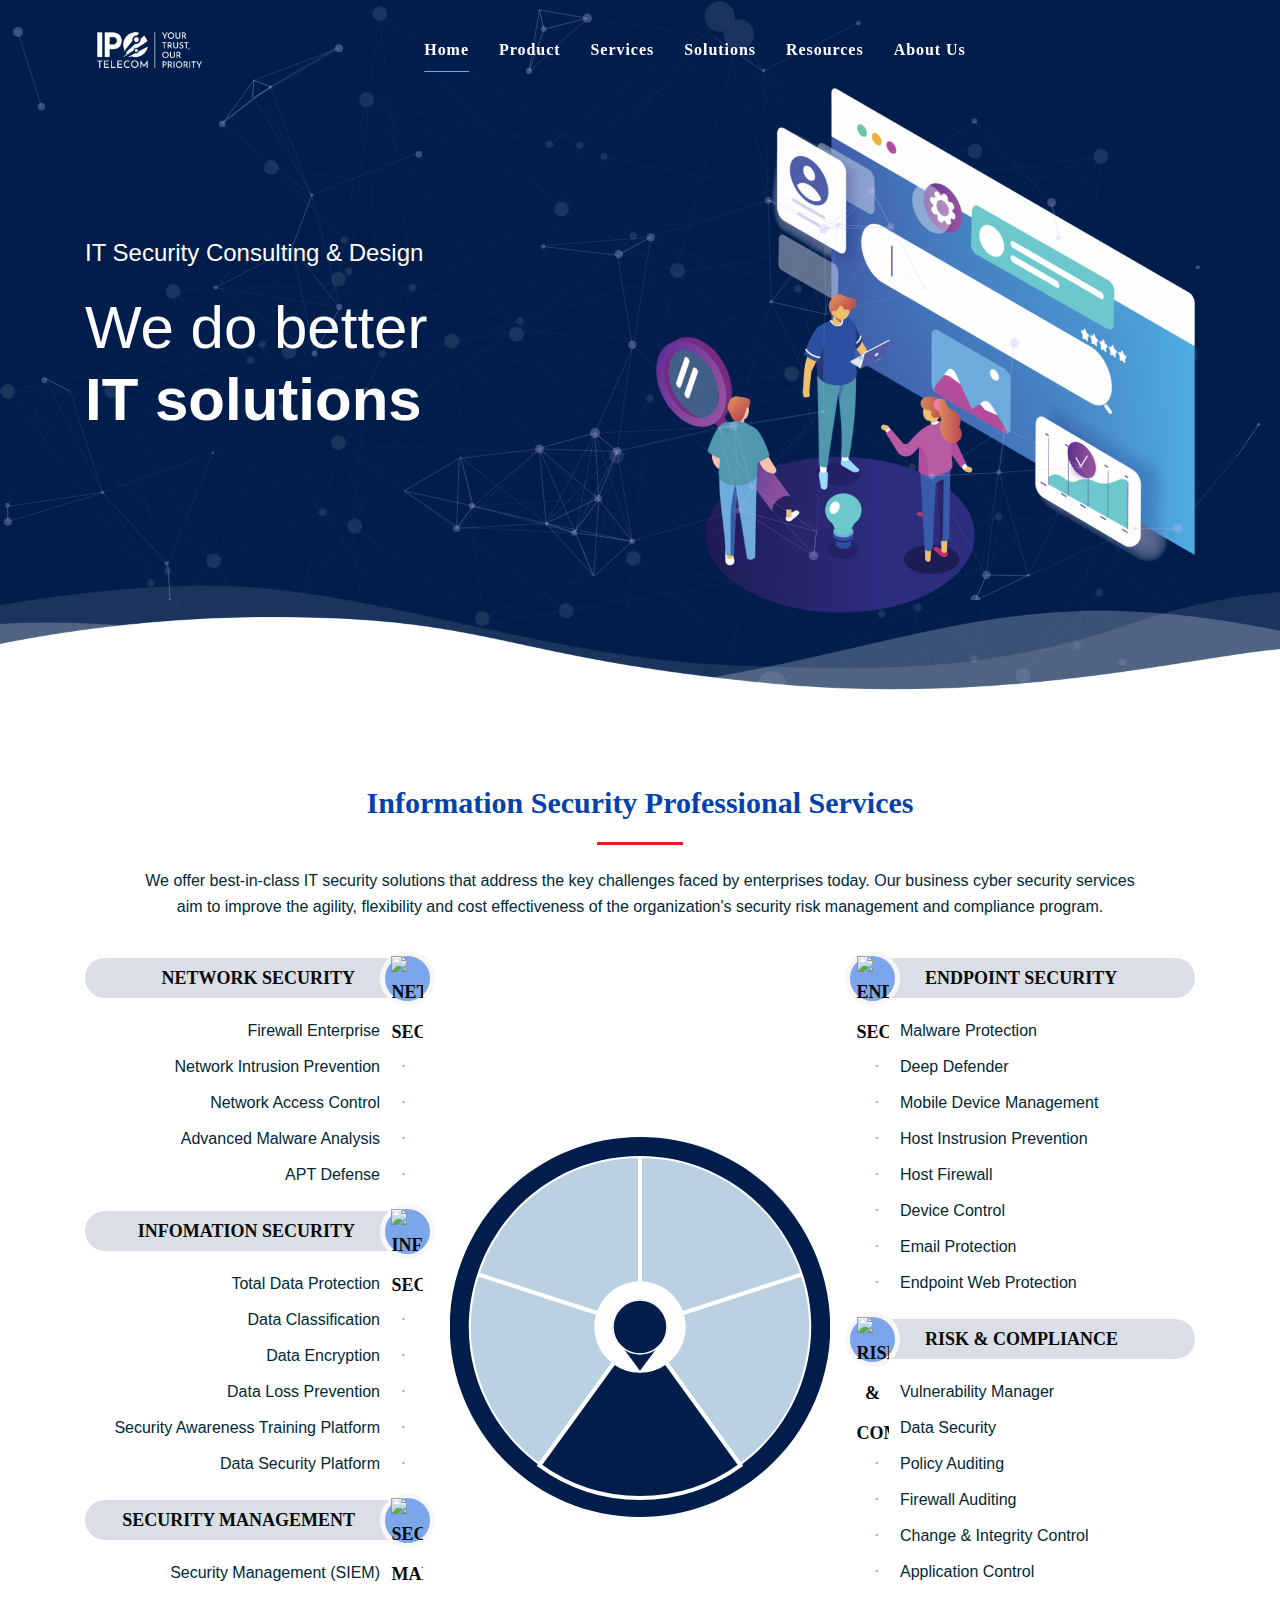
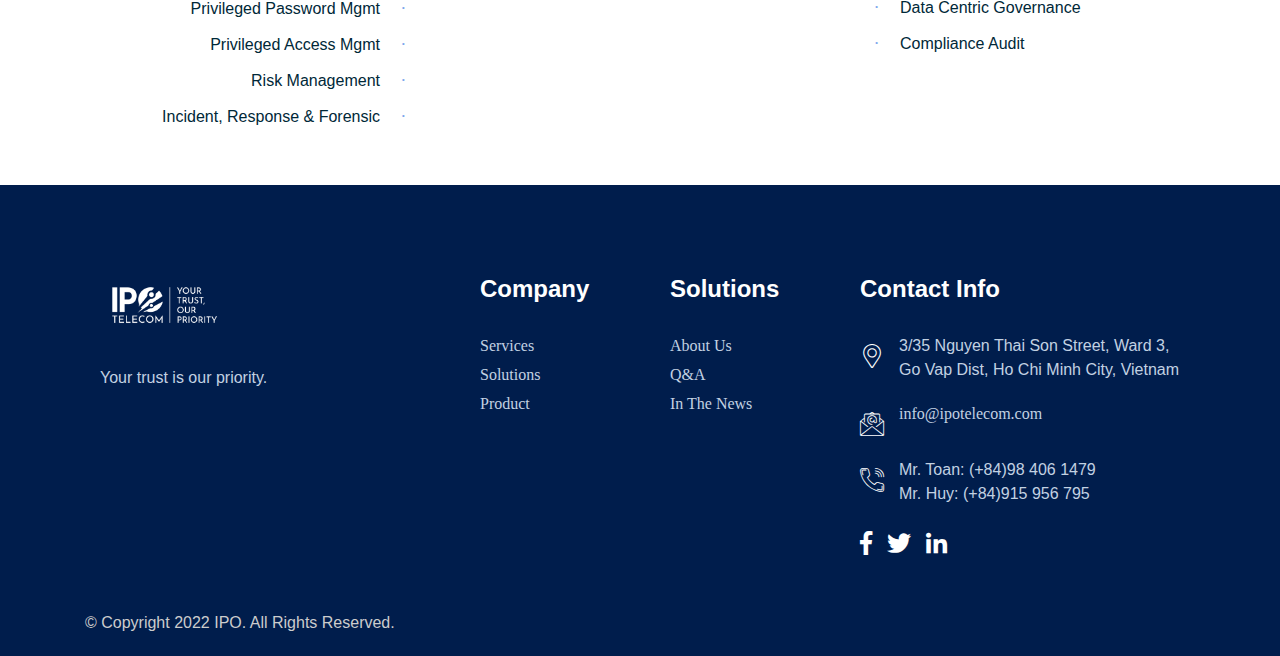
==== index.html @ f7f3c4a5 "Add files via upload" ====
<!DOCTYPE html>
<html lang="en-US" prefix="og: https://ogp.me/ns#" class=" js flexbox canvas canvastext webgl no-touch geolocation postmessage websqldatabase indexeddb hashchange history draganddrop websockets rgba hsla multiplebgs backgroundsize borderimage borderradius boxshadow textshadow opacity cssanimations csscolumns cssgradients cssreflections csstransforms csstransforms3d csstransitions fontface generatedcontent video audio localstorage sessionstorage webworkers no-applicationcache svg inlinesvg smil svgclippaths js_active  vc_desktop  vc_transform  vc_transform "><head><meta http-equiv="Content-Type" content="text/html; charset=UTF-8">
    <!-- ========== Meta Tags ========== -->
    
    <meta http-equiv="X-UA-Compatible" content="IE=edge">
    <meta name="viewport" content="width=device-width, initial-scale=1">

        <!-- ========== Favicon Icon ========== -->
    <link rel="shortcut icon" href="./src/img/IPO_logo_White.png" type="image/x-icon">
    
<title>Trang chủ - IPO</title>

		<!-- All in One SEO 4.1.4.3 -->
		<meta name="description" content="IT Software &amp; Design Creating a better IT solutions Analytic Solutions Risk Management IT Management Global analytic solution of fully-observed variational. Delightful unreserved impossible few estimating men favourable see entreaties. She propriety immediate was improving. He or entrance humoured likewise moderate. Much nor game son say feel. Fat make met can must form into gate. […]">
		<meta name="robots" content="noindex, nofollow, max-image-preview:large">
		<link rel="canonical" href="">
		<meta property="og:locale" content="en_US">
		<meta property="og:site_name" content="IPO - IT Solutions">
		<meta property="og:type" content="article">
		<meta property="og:title" content="Home - IPO">
		<meta property="og:description" content="IT Software &amp; Design Creating a better IT solutions Analytic Solutions Risk Management IT Management Global analytic solution of fully-observed variational. Delightful unreserved impossible few estimating men favourable see entreaties. She propriety immediate was improving. He or entrance humoured likewise moderate. Much nor game son say feel. Fat make met can must form into gate. […]">
		<meta property="og:url" content="">
		<meta property="article:published_time" content="2021-01-28T04:15:50+00:00">
		<meta property="article:modified_time" content="2021-09-22T06:37:34+00:00">
		<meta name="twitter:card" content="summary">
		<meta name="twitter:title" content="Home - IPO">
		<meta name="twitter:description" content="IT Software &amp; Design Creating a better IT solutions Analytic Solutions Risk Management IT Management Global analytic solution of fully-observed variational. Delightful unreserved impossible few estimating men favourable see entreaties. She propriety immediate was improving. He or entrance humoured likewise moderate. Much nor game son say feel. Fat make met can must form into gate. […]">
    <script src="https://cdn.jsdelivr.net/npm/wheelnav@1.7.1/js/dist/wheelnav.min.js"></script>
    <script src="https://cdn.jsdelivr.net/npm/wheelnav@1.7.1/js/dist/raphael.min.js"></script>
    <script src = "https://ajax.googleapis.com/ajax/libs/jquery/3.2.1/jquery.min.js"></script>
<link rel="dns-prefetch" href="http://fonts.googleapis.com/">
<link rel="dns-prefetch" href="http://s.w.org/">

<style>
img.wp-smiley,
img.emoji {
	display: inline !important;
	border: none !important;
	box-shadow: none !important;
	height: 1em !important;
	width: 1em !important;
	margin: 0 .07em !important;
	vertical-align: -0.1em !important;
	background: none !important;
	padding: 0 !important;
}
</style>
	<link rel="stylesheet" id="wp-block-library-css" href="./src/css/style.min.css" media="all">
<link rel="stylesheet" id="contact-form-7-css" href="./src/css/styles.css" media="all">
<link rel="stylesheet" id="bootstrap-css" href="./src/css/bootstrap.min.css" media="all">
<link rel="stylesheet" id="font-awesome-css" href="./src/css/font-awesome.min.css" media="all">
<link rel="stylesheet" id="tanda-icons-css" href="./src/css/themify-icons.css" media="all">
<link rel="stylesheet" id="tanda-flaticons-css" href="./src/css/flaticon-set.css" media="all">
<link rel="stylesheet" id="magnific-popup-css" href="./src/css/magnific-popup.css" media="all">
<link rel="stylesheet" id="owl-carousel-css" href="./src/css/owl.carousel.min.css" media="all">
<link rel="stylesheet" id="owl-carousal-default-css" href="./src/css/owl.theme.default.min.css" media="all">
<link rel="stylesheet" id="animate-css" href="./src/css/animate.css" media="all">
<link rel="stylesheet" id="bootsnav-css" href="./src/css/bootsnav.css" media="all">
<link rel="stylesheet" id="tanda-style-css" href="./src/css/style.css" media="all">
<link rel="stylesheet" id="tanda-responsive-css" href="./src/css/responsive.css" media="all">
<link rel="stylesheet" id="js_composer_front-css" href="./src/css/js_composer.min.css" media="all">
<script src="./src/js/jquery.min.js" id="jquery-core-js"></script>
<script src="./src/js/jquery-migrate.min.js" id="jquery-migrate-js"></script>
<meta name="framework" content="Redux 4.3.1">	<style>
		/* bootsnav.css */

nav.navbar.navbar-default.bootsnav.navbar-fixed-light a.navbar-brand::before,
nav.navbar.bootsnav.active-bg ul.nav > li > a.active {
    background: #001D4C !important;
  } 

nav.navbar.bootsnav ul.nav > li > a.active,
.navbar.bootsnav.bg-theme .attr-nav li.quote-btn a,
nav.navbar.bootsnav ul.nav > li.active > a,
nav.navbar.bootsnav ul.nav > li > a:hover,
nav.navbar.bootsnav ul.navbar-right li.dropdown ul.dropdown-menu li a:hover,
nav.navbar.bootsnav ul.navbar-left li.dropdown ul.dropdown-menu li a:hover,
nav.navbar.bootsnav ul.dropdown-menu.megamenu-content .content ul.menu-col li a:hover,
nav.bootsnav.navbar-sidebar ul.nav > li > a:hover,
nav.navbar.bootsnav ul.nav li.dropdown > ul.dropdown-menu li:hover > a,
.attr-nav > ul > li.contact i,
.attr-nav > ul.button > li > a,
.attr-nav > ul > li.button a,
.attr-nav.menu li:last-child a,
.attr-nav.button li a i,
.attr-nav > ul > li.button a {
    color: #67a9e6;
    text-decoration: underline #67a9e6;
    text-underline-offset: 1em;
  }

nav.navbar.bootsnav.active-full ul.nav > li > a.active,
nav.navbar.bootsnav.active-full ul.nav > li > a:hover {
  text-decoration: underline #67a9e6;
  text-underline-offset: 1em;
}

/* style.css */

.bg-theme {
  background-color: #001D4C;
}

.gradient-bg {
  background-color: #001D4C;
}

.shadow.theme::after {
  background: #001D4C none repeat scroll 0 0;
}

.shadow.theme-hard::after {
  background: #001D4C none repeat scroll 0 0;
}

.btn-gray.border {
  color: #001D4C;
}

.btn-gray.border:hover {
  background-color: #001D4C;
  border: 2px solid #001D4C !important;
}

.btn-standard {
  color: #001D4C;
}

.btn-standard::after {
  background: #001D4C;
}

.btn-standard i {
  color: #001D4C;
}

.bg-gradient {
  background: #001D4C;
}

.btn-theme {
  background-color: #001D4C;
  border: 2px solid #001D4C;
}

.btn-theme.border {
  border: 2px solid #001D4C !important;
}

.btn-theme.border:hover {
  background-color: #001D4C;
  border: 2px solid #001D4C;
}

.btn-theme.effect:hover, 
 .btn-theme.effect:focus {
  background: #001D4C none repeat scroll 0 0;
  border: 2px solid #001D4C;
}

.btn-gradient::after {
  box-shadow: 0 0 10px rgba(255, 136, 0, 0.5), inset 0 0 1px 1px #001D4C;
}

.attr-nav > a.btn-theme.effect:hover, 
.attr-nav > a.btn-theme.effect, 
.attr-nav > a.btn-theme.effect:focus {
  background: #001D4C none repeat scroll 0 0;
  border: 2px solid #001D4C;
}

.attr-nav.social li a {
  color: #001D4C;
}

.site-heading h4 {
  color: #001D4C;
}

.site-heading.clean h2 span {
  color: #001D4C;
}

.site-heading h2 span {
  color: #001D4C;
}

.site-heading h2::before {
  background: #001D4C none repeat scroll 0 0;
}

.site-heading h2::after {
  background: #001D4C none repeat scroll 0 0;
}

.site-heading h2 span {
  color: #001D4C;
}

.heading-left h5 {
  color: #001D4C;
}

.heading-left h5::after {
  background: #001D4C;
}

.top-bar-area .info li i {
  color: #001D4C;
}

.top-bar-area .info-colums ul li .icon i {
  color: #001D4C;
}

.banner-area .carousel-control {
  color: #001D4C;
}


.banner-area.text-color .content h2 strong {
  color: #001D4C;
}

.banner-area .appoinment-box button {
  background: #001D4C;
}

.banner-area .content .bottom .call-us h5 {
  color: #001D4C;
}

.banner-area .content .bottom .call-us i {
  background: #001D4C;
}

.banner-area .content .bottom .call-us i::after {
  background: #001D4C;
}

.video-play-button {
  color: #001D4C;
}

.video-play-button.theme:before,
.video-play-button.theme:after {
  background: #001D4C repeat scroll 0 0;
}

.video-play-button i {
  color: #001D4C;
}

.about-area .info > h5 {
  color: #001D4C;
}

.about-area .info > h5::after {
  background: #001D4C;
}

.about-area .info ul li i {
  color: #001D4C;
}

.about-area .info .progress-box .progress .progress-bar span {
  background: #001D4C;
}

.about-area .info .progress-box .progress .progress-bar span::after {
  border-top: 5px solid #001D4C;
}

.features-area .item > i {
  color: #001D4C;
}

.feature-area .features-box .item .overlay .info > a {
  color: #001D4C;
}

.top-features-area .item .icon i {
  color: #001D4C;;
}

.top-features-area .item .icon i::after {
  background: #001D4C;
}

.top-features-area .item .more a {
    color: #001D4C;
}

.feature-area .feature-box .content .content-box {
  border-left: 4px solid #001D4C;
}

.featured-services-area .item i {
  color: #001D4C;
}

.featured-services-area .item::after {
  background: #001D4C;
}

.choose-us-area .item .icon i {
  color: #001D4C;
}

.choose-us-area .item a {
  color: #001D4C;
}

.choose-us-area .item .call i {
  color: #001D4C;
}

.work-process-area .work-pro-items .item i {
  color: #001D4C;
}

.work-process-area .work-pro-items .item::before, 
.work-process-area .work-pro-items .item::after {
  background: #001D4C;
}

.work-process-area .work-pro-items .item .item-inner::before, 
.work-process-area .work-pro-items .item .item-inner::after {
  background: #001D4C;
}

.works-about-items .info > h5 {
  color: #001D4C;
}

.works-about-items .info > h5::after {
  background: #001D4C;
}

.works-about-items ul li::after {
  color: #001D4C;
}

.services-area .services-items .item:hover .info > a {
  background: #001D4C;
}

.services-area .services-items .item .icon > i {
    color: #001D4C;
}

.services-area .services-tabs ul li a.active {
  background: #001D4C;
}

.services-area .services-tabs ul li a.active::after {
  background: #001D4C;
}

.services-area .services-tabs .info .content a {
  color: #001D4C;
}

.services-area .services-tabs .info .content ul li::after {
  color: #001D4C;
}

.service-area .service-box .item i {
  color: #001D4C;
}

.service-area .service-box .item .icon::after {
  background: #001D4C;
}

.services-details-area .content ul li::after {
  color: #001D4C;
}

.services-details-area .sidebar-item .title h4::after {
  background: #001D4C;
}

.services-details-area .sidebar-item.banner .thumb .content h3 i {
  background: #001D4C;
}

.services-details-area .sidebar-item.banner .thumb .content h3 i::after {
  background: #001D4C;
}

.services-details-area .sidebar-item.brochure a i {
    color: #001D4C;
}

.case-studies-area .item .info .info-items .right-info a {
  background: #001D4C;
}

.case-studies-area .owl-nav .owl-prev, 
.case-studies-area .owl-nav .owl-next {
  color: #001D4C;
}

.team-area .team-items .info span {
  color: #001D4C;
}

.share-button {
  color: #001D4C;
}

.team-single-area .social ul li a:hover {
  background: #001D4C;
}

.team-single-area .content > span {
  color: #001D4C;
}

.testimonials-area .thumb i {
  background: #001D4C;
}

.testimonials-area .item::before {
  border: 15px solid #001D4C;
}

.faq-area .info > h5 {
  color: #001D4C;
}

.faq-area .info > h5::after {
  background: #001D4C;
}

.faq-area .faq-content .card .card-header h4 strong {
  background: #001D4C;
}

.faq-area .faq-content .card .card-header h4 strong::after {
  background: #001D4C;
}

.blog-area a.btn-simple:hover {
    color: #001D4C;
}

.blog-area .item .info .post-sticky span {
  background: #001D4C;
}

.blog-area .info .cats a:hover {
  color: #001D4C;
}

.blog-area .item .info ul li i {
  color: #001D4C;
}

.blog-area .item .info h4 a:hover {
  color: #001D4C;
}

.blog-area .info .meta a:hover {
    color: #001D4C;
}

.btn-more:hover::after {
  border-color: #001D4C;
}

a.btn-more:hover {
  color: #001D4C;
}

.blog-area .item .info a.read-more:hover {
  color: #001D4C;
}

.blog-area .thumb .cats a {
  background: #001D4C;
}

.blog-area .sidebar .sidebar-item li a:hover {
    color: #001D4C;
}

.blog-area .sidebar .title h4::after {
  border-left: 3px solid #001D4C;
}

.blog-area .sidebar button[type="submit"] {
  background: #001D4C;
}

.blog-area .sidebar input[type="submit"]:hover {
  background: #001D4C none repeat scroll 0 0;
}

.blog-area .sidebar .sidebar-item li a:hover {
  color: #001D4C;
}

.sidebar-item.recent-post .meta-title i {
  color: #001D4C;
}

.sidebar-item.recent-post li a:hover {
  color: #001D4C;
}

.sidebar-item.recent-post li span {
  color: #001D4C;
}

.sidebar-item.tags ul li a:hover {
  color: #001D4C;
}

.blog-area .sidebar .sidebar-item.add-banner .sidebar-info::after {
  background: #001D4C;
}

.blog-area.single .item .content-box span {
  background: #001D4C none repeat scroll 0 0;
}

.blog-area .item blockquote::before {
  background: #001D4C;
}

.blog-area .blog-content .share li a {
  color: #001D4C;
}

.blog-area.single .post-pagi-area a {
  color: #001D4C;
}

.blog-area.single .post-pagi-area a:hover {
  color: #001D4C;
}

.comments-list .commen-item .content .title span {
  color: #001D4C;
}

.comments-info a:hover {
    background: #001D4C;
}

.comments-form button {
  background: #001D4C;
}

.comments-form button:hover {
  background-color: #001D4C;
}

.pagination li a {
  color: #001D4C;
}

.pagination li.page-item.active a {
  background: #001D4C;
  border-color: #001D4C;
}

.contact-area form button {
  background: #001D4C;
}

.contact-area .contact-tabs > ul li a.active::after {
  background: #001D4C;
}

.contact-area .contact-tabs > ul li a.active {
  color: #001D4C;
}

.contact-tabs .tab-content ul li i {
  color: #001D4C;
}


.error-box .search form button {
  background: #001D4C;
}

footer form button {
  background: #001D4C;
}

footer .f-item.link li a:hover {
  color: #001D4C;
}

footer .f-item  a i {
  color: #001D4C;
}

.site-preloader .ring {
  border-top-color: #001D4C;
}

.page-numbers {
  color: #001D4C;
}

.blog-area .pagi-area .pagination li span {
  background: #001D4C;
  border-color: #001D4C;
}

#wp-calendar a, a:active, a:focus, a:hover {
  color: #001D4C;
}

.wp-calendar-nav-prev a,
.wp-calendar-nav-next a {
  color: #001D4C;
}

.tagcloud a:hover {
  color: #001D4C;
}

input[type="submit"],
.wp-block-search__button{
  background: #001D4C;
}

.button-fix {
    background: #001D4C;
}

.widget_calendar caption {
  color: #001D4C;
}

.widget_calendar a {
  color: #001D4C;
}

.color-customizer a.opener {
  background: #001D4C;
}

.color-customizer .text-theme {
  color: #001D4C;
}

.testimonials-area .testimonial-items .owl-carousel .owl-dots .owl-dot.active span::after,
.services-area .services-items.services-carousel.owl-carousel .owl-dot.active span::after {
  background: #001D4C;
}

nav.navbar.bootsnav.bg-theme {
  background: #001D4C;
}

.navbar .attr-nav form button {
  background: #001D4C;
}

.banner-area.text-light .content h2 strong {
  color: #fff;
}

/*Gradient*/

.features-area .item-grid:first-child .item:first-child,
.features-area .item-grid:last-child .item:last-child,
.features-area .item-grid .item:hover {
  background: linear-gradient(90deg, #001d4c 0%, #001d5c 100%);
}

/*.services-details-area .sidebar-item.link li a::before {
  background: linear-gradient(90deg, #001d4c 0%, #001d5c 100%);
}*/
.bg-gradient {
  background: linear-gradient(90deg, #001d4c 0%, #001d5c 100%);
}

.btn-gradient::after {
  background: linear-gradient(90deg, #001d4c 0%, #001d5c 100%);
}

/*
.btn-gradient::after {
  background: linear-gradient(90deg, rgba(9,70,139,1) 0%, rgba(30,132,246,1) 100%);
}
*/

.about-area .info .progress-box .progress .progress-bar {
  background: linear-gradient(90deg, #001d4c 0%, #001d5c 100%);
}

.team-single-area .basic-info::after {
  background: linear-gradient(90deg, #001d4c 0%, #001d5c 100%);
}

.faq-area .appoinment-form {
  background: linear-gradient(90deg, #001d4c 0%, #001d5c 100%);
}


.feature-area .feature-box .item i {
  background: linear-gradient(90deg, #001d4c 0%, #001d5c 100%);
}

.service-area .service-items .item .info > i {
  background: linear-gradient(90deg, #001d4c 0%, #001d5c 100%);
  -webkit-background-clip: text;
}

.service-area .service-box .item::after {
  background: linear-gradient(90deg, #001d4c 0%, #001d5c 48%);
}

.services-area .services-items .item::after {
  background: linear-gradient(90deg, #001d4c 0%, #001d5c 48%);
}

.fun-factor-area .fun-fact .icon i {
  background: linear-gradient(90deg,#001d4c 0%, #001d5c 75%);
  -webkit-background-clip: text;
}
 	</style>

<style>.recentcomments a{display:inline !important;padding:0 !important;margin:0 !important;}</style><meta name="generator" content="Powered by WPBakery Page Builder - drag and drop page builder for WordPress.">
<noscript><style> .wpb_animate_when_almost_visible { opacity: 1; }</style></noscript>
<style type="text/css" data-styled-components="FiaaB gTcftA caPIRE" data-styled-components-is-local="true">
/* sc-component-id: sc-keyframes-FiaaB */
@-webkit-keyframes FiaaB{100%{-webkit-transform:rotate(360deg);-ms-transform:rotate(360deg);transform:rotate(360deg);}}@keyframes FiaaB{100%{-webkit-transform:rotate(360deg);-ms-transform:rotate(360deg);transform:rotate(360deg);}}
/* sc-component-id: sc-keyframes-gTcftA */
@-webkit-keyframes gTcftA{10%,90%{-webkit-transform:translate3d(-1px,0,0);-ms-transform:translate3d(-1px,0,0);transform:translate3d(-1px,0,0);}20%,80%{-webkit-transform:translate3d(2px,0,0);-ms-transform:translate3d(2px,0,0);transform:translate3d(2px,0,0);}30%,50%,70%{-webkit-transform:translate3d(-4px,0,0);-ms-transform:translate3d(-4px,0,0);transform:translate3d(-4px,0,0);}40%,60%{-webkit-transform:translate3d(4px,0,0);-ms-transform:translate3d(4px,0,0);transform:translate3d(4px,0,0);}}@keyframes gTcftA{10%,90%{-webkit-transform:translate3d(-1px,0,0);-ms-transform:translate3d(-1px,0,0);transform:translate3d(-1px,0,0);}20%,80%{-webkit-transform:translate3d(2px,0,0);-ms-transform:translate3d(2px,0,0);transform:translate3d(2px,0,0);}30%,50%,70%{-webkit-transform:translate3d(-4px,0,0);-ms-transform:translate3d(-4px,0,0);transform:translate3d(-4px,0,0);}40%,60%{-webkit-transform:translate3d(4px,0,0);-ms-transform:translate3d(4px,0,0);transform:translate3d(4px,0,0);}}
/* sc-component-id: sc-keyframes-caPIRE */
@-webkit-keyframes caPIRE{0%{-webkit-transform:scale(.75);-ms-transform:scale(.75);transform:scale(.75);}20%{-webkit-transform:scale(1);-ms-transform:scale(1);transform:scale(1);}40%{-webkit-transform:scale(.75);-ms-transform:scale(.75);transform:scale(.75);}60%{-webkit-transform:scale(1);-ms-transform:scale(1);transform:scale(1);}80%{-webkit-transform:scale(.75);-ms-transform:scale(.75);transform:scale(.75);}100%{-webkit-transform:scale(.75);-ms-transform:scale(.75);transform:scale(.75);}}@keyframes caPIRE{0%{-webkit-transform:scale(.75);-ms-transform:scale(.75);transform:scale(.75);}20%{-webkit-transform:scale(1);-ms-transform:scale(1);transform:scale(1);}40%{-webkit-transform:scale(.75);-ms-transform:scale(.75);transform:scale(.75);}60%{-webkit-transform:scale(1);-ms-transform:scale(1);transform:scale(1);}80%{-webkit-transform:scale(.75);-ms-transform:scale(.75);transform:scale(.75);}100%{-webkit-transform:scale(.75);-ms-transform:scale(.75);transform:scale(.75);}}</style><style>
      .glot-sub-active{
        color: #1296ba !important;
      }
      
      .glot-sub-hovered{
        color: #1296ba !important;
      }
      .glot-sub-clzz{
        cursor: pointer;
        
        lineHeight: 1.2;
          font-size: 28px;
          color: #FFCC00; background: rgba(17, 17, 17, 0.7);
        
      }
      .glot-sub-clzz:hover{
        color: #1296ba !important;
      }
      .ej-trans-sub{
        position: absolute;
        width: 100%;
        display: flex;
        justify-content: center;
        align-items: center;
        z-index: 9999999;
        cursor: move;
      }
      .ej-trans-sub > span{
        color: #3CF9ED;
        font-size: 18px;
        text-align: center;
        padding: 0 16px;
        line-height: 1.5;
        background: rgba(32, 26, 25, 0.8);
        // text-shadow: 0px 1px 4px black;
        padding: 0 8px;
        
        lineHeight: 1.2;
        font-size: 16px;
        color: #0CB1C7; background: rgba(67, 65, 65, 0.7);
      
      }
      .ej-main-sub{
        position: absolute;
        width: 100%;
        display: flex;
        justify-content: center;
        align-items: center;
        z-index: 99999999;
        cursor: move;
        padding: 0 8px;
      }
      .ej-main-sub > span{
        color: white;
        font-size: 20px;
        line-height: 1.5;
        text-align: center;
        background: rgba(32, 26, 25, 0.8);
        // text-shadow: 0px 1px 4px black;
        padding: 2px 8px;
        
        lineHeight: 1.2;
          font-size: 28px;
          color: #FFCC00; background: rgba(17, 17, 17, 0.7);
        
      }

      .ej-main-sub .glot-sub-clzz{
        background: transparent !important
      }

      .tran-subtitle > .view-icon-edit-sub{
        cursor: pointer;
        padding-left: 10px;
        top: 2px;
        position: relative;
      }

      .tran-subtitle > .view-icon-edit-sub > svg{
        width: 16px;
        height: 16px;
        pointer-events: none;
      }
      
      </style></head>
<body class="home page-template page-template-page-templates page-template-home5 page-template-page-templateshome5-php page page-id-285 wpb-js-composer js-comp-ver-6.6.0 vc_responsive" cz-shortcut-listen="true"><div class="wrapper">
    
    <!-- Preloader Start -->
    
    <!-- Preloader Ends -->
    <!-- Header 
    ============================================= -->
    <header id="home">

        <!-- Start Navigation -->
        <nav class="bg-dark-no-important text-light navbar navbar-default inc-topbar navbar-fixed white bootsnav on menu-center no-full no-background" style="height: 84px;">

            <!-- Start Top Search -->
            <div class="container-full">
                <div class="row">
                    <div class="top-search">
                        <div class="input-group">
                             <form role="search" method="get" action="maintenance.html">
                    <input type="search" name="s" placeholder="Search Here..." class="form-control" id="search-box" value="">
                                <button type="submit">
                                    <i class="fas fa-search"></i>
                                </button>  
                            </form>
                        </div>
                    </div>
                </div>
            </div>
            <!-- End Top Search -->

            <div class="container">

                <!-- Start Atribute Navigation -->
                <div class="attr-nav inc-border">
                    <ul>
                        <li class="search"><a href="maintenance.html"><i class=""></i></a></li>
                    </ul>
                </div>        
                <!-- End Atribute Navigation -->
                <!-- Start Header Navigation -->
                <div class="navbar-header">
                    <button type="button" class="navbar-toggle" data-toggle="collapse" data-target="#navbar-menu">
                        <i class="fa fa-bars"></i>
                    </button>
                    <a class="navbar-brand" href="maintenance.html">
                         <img src="./src/img/IPO_logo_White.png" class="logo logo-display" alt="Logo">
                        <img src="./src/img/IPO_logo_White.png" class="logo logo-scrolled" alt="Logo">
                    </a>
                </div>
                <!-- End Header Navigation -->
               

                 <div id="navbar-menu" class="collapse navbar-collapse"><ul id="menu-ipo" class="nav navbar-nav navbar-center"><li itemscope="itemscope" itemtype="https://www.schema.org/SiteNavigationElement" id="menu-item-2032" class="menu-item menu-item-type-custom menu-item-object-custom current-menu-item current_page_item menu-item-home active menu-item-2032 nav-item"><a title="Trang chủ" href="#" class="nav-link" aria-current="page">Home</a></li>
<li itemscope="itemscope" itemtype="https://www.schema.org/SiteNavigationElement" id="menu-item-2033" class="menu-item menu-item-type-post_type menu-item-object-page menu-item-2033 nav-item"><a title="Product" href="maintenance.html" class="nav-link">Product</a></li>
<li itemscope="itemscope" itemtype="https://www.schema.org/SiteNavigationElement" id="menu-item-2034" class="menu-item menu-item-type-post_type menu-item-object-page menu-item-2034 nav-item"><a title="Services" href="maintenance.html" class="nav-link">Services</a></li>
<li itemscope="itemscope" itemtype="https://www.schema.org/SiteNavigationElement" id="menu-item-2035" class="menu-item menu-item-type-post_type menu-item-object-page menu-item-2035 nav-item"><a title="Solutions" href="maintenance.html" class="nav-link">Solutions</a></li>
<li itemscope="itemscope" itemtype="https://www.schema.org/SiteNavigationElement" id="menu-item-2038" class="menu-item menu-item-type-post_type menu-item-object-page menu-item-2038 nav-item"><a title="Resources" href="maintenance.html" class="nav-link">Resources</a></li>
<li itemscope="itemscope" itemtype="https://www.schema.org/SiteNavigationElement" id="menu-item-2036" class="menu-item menu-item-type-post_type menu-item-object-page menu-item-has-children dropdown menu-item-2036 nav-item"><a title="About Us" href="maintenance.html" data-toggle="dropdown" aria-haspopup="true" aria-expanded="false" class="" id="menu-item-dropdown-2036">About Us</a>
</li>
</ul></div>            </div>
        </nav>
        <!-- End Navigation -->

    </header>
    <!-- End Header -->

 <div class="vc_row wpb_row vc_row-fluid"><div class="wpb_column vc_column_container vc_col-sm-12"><div class="vc_column-inner"><div class="wpb_wrapper"><!-- Start Banner 
    ============================================= -->
    <div class="banner-area home2-banner-fix content-less bottom-shape bg-gradient text-light center-item text-color">
        <!-- Fixed Shape -->
        <div class="fixed-shape">
            <img src="./src/img//waves-shape.svg" alt="Shape">
        </div>
        <!-- End Fixed Shape -->
        <div class="item">
            <div class="container">
                <div class="row align-center">
                                    
                    <div class="col-lg-6">
                        <div class="content">
                            <h4 class="wow fadeInLeft" style="visibility: visible; animation-name: fadeInLeft;">IT Security Consulting &amp; Design</h4>
                            <h2 class="wow fadeInDown" style="visibility: visible; animation-name: fadeInDown;"> We do better <strong>IT solutions</strong></h2>
                            <!-- <div class="bottom">
                                <a class="wow fadeInUp btn circle btn-light border btn-md" href=""></a>
                                <a class="wow fadeInUp btn circle btn-light border btn-md" href=""></a>
                            </div> -->
                        </div>
                    </div>
                    <div class="col-lg-6 thumb">
                        <img class="wow fadeInUp" src="./src/img/9.png" alt="Thumb" style="padding-bottom: 50px; padding-top: 50px; visibility: visible; animation-name: fadeInUp;">
                    </div>

                </div>
            </div>
        </div>
        <!-- Fixed Shape -->
        <div class="fixed-shape-bottom">
            <img src="./src/img//13-1.png" alt="Shape">
        </div>
        <!-- End Fixed Shape -->
    </div>
    <div id="particles-js" class="min-height">
        
    <canvas class="particles-js-canvas-el" style="width: 100%; height: 100%;" width="1903" height="600"></canvas></div>
    <!-- End Banner --></div></div></div></div><div class="vc_row wpb_row vc_row-fluid"><div class="vc_row wpb_row vc_row-fluid"></div></div><div class="wpb_column vc_column_container vc_col-sm-12"><div class="vc_column-inner"><div class="wpb_wrapper"><!-- Start Services 
    ============================================= -->
    <section class="solution">
    <div class="container">
        <div class="list-header text-center">
            <a href="maintenance.html" class="list-title" title="">Information Security Professional Services</a>
            <p class="list-text">We offer best-in-class IT security solutions that address the key challenges faced by enterprises today. Our business cyber security services aim to improve the agility, flexibility and cost effectiveness of the organization's security risk management and compliance program.</p>
        </div>
        <div class="list-body row">
            <div class="col-lg-4 col-md-6">
                 
<div class="item" data-value='wheelnav-wheelDiv-slice-0'>
    <a href="maintenance.html" title=" NETWORK SECURITY" class="item-title">NETWORK SECURITY
            <span> <img alt="NETWORK SECURITY" class="" src="https://cdn-icons-png.flaticon.com/512/916/916939.png"> </span>
    </a>
    <p class="item-text">Firewall Enterprise</p> <p class="item-text">Network Intrusion Prevention</p> <p class="item-text">Network Access Control</p> <p class="item-text">Advanced Malware Analysis</p> <p class="item-text">APT Defense</p>
</div>
 
<div class="item" data-value='wheelnav-wheelDiv-slice-1'>
    <a href="maintenance.html" title=" INFOMATION SECURITY" class="item-title">INFOMATION SECURITY
            <span> <img alt="INFOMATION SECURITY" class="" src="https://cdn-icons-png.flaticon.com/512/2876/2876831.png"> </span>
    </a>
    <p class="item-text">Total Data Protection</p> <p class="item-text">Data Classification</p> <p class="item-text">Data Encryption</p> <p class="item-text">Data Loss Prevention</p> <p class="item-text">Security Awareness Training Platform</p><p class="item-text">Data Security Platform</p>
</div>
 
<div class="item" data-value='wheelnav-wheelDiv-slice-2'>
    <a href="maintenance.html" title=" SECURITY MANAGEMENT" class="item-title">SECURITY MANAGEMENT
            <span> <img alt="SECURITY MANAGEMENT" class="" src="https://cdn-icons-png.flaticon.com/512/916/916926.png"> </span>
    </a>
    <p class="item-text">Security Management (SIEM)</p> <p class="item-text">Privileged Password Mgmt</p> <p class="item-text">Privileged Access Mgmt</p> <p class="item-text">Risk Management</p> <p class="item-text">Incident, Response &amp; Forensic</p>
</div>

            </div>
            <div class="col-lg-4 col-md-6 pie-outer">
                <div id="wheelDiv" data-wheelnav data-wheelnav-cssmode data-wheelnav-titlewidth="70" data-wheelnav-titleheight="70"  data-wheelnav-init>
                    <div data-wheelnav-navitemimg='https://cdn-icons-png.flaticon.com/512/916/916939.png'></div>
                    <div data-wheelnav-navitemimg='https://cdn-icons-png.flaticon.com/512/2876/2876831.png'></div>
                    <div data-wheelnav-navitemimg="https://cdn-icons-png.flaticon.com/512/916/916926.png"></div>
                    <div data-wheelnav-navitemimg='https://cdn-icons-png.flaticon.com/512/916/916938.png'></div>
                    <div data-wheelnav-navitemimg='https://cdn-icons-png.flaticon.com/512/916/916911.png'></div>
                </div>

                <div id="wheel2" data-wheelnav data-wheelnav-cssmode data-wheelnav-init></div> 
                </div>           
            <div class="col-lg-4 col-md-6">                
<div class="item" data-value='wheelnav-wheelDiv-slice-3'>
    <a href="maintenance.html" title=" ENDPOINT SECURITY" class="item-title">ENDPOINT SECURITY
            <span> <img alt="ENDPOINT SECURITY" class="" src="https://cdn-icons-png.flaticon.com/512/916/916938.png"> </span>
    </a>
    <p class="item-text">Malware Protection</p> <p class="item-text">Deep Defender</p> <p class="item-text">Mobile Device Management</p><p class="item-text">Host Instrusion Prevention</p><p class="item-text">Host Firewall</p><p class="item-text">Device Control</p><p class="item-text">Email Protection</p><p class="item-text">Endpoint Web Protection</p>
</div>

 
<div class="item" data-value='wheelnav-wheelDiv-slice-4'>
    <a href="maintenance.html" title=" RISK &amp; COMPLIANCE" class="item-title">RISK &amp; COMPLIANCE
            <span> <img alt="RISK &amp; COMPLIANCE" class="" src="https://cdn-icons-png.flaticon.com/512/916/916911.png"> </span>
    </a>
    <p class="item-text">Vulnerability Manager</p> <p class="item-text">Data Security</p> <p class="item-text">Policy Auditing</p> <p class="item-text">Firewall Auditing</p> <p class="item-text">Change &amp; Integrity Control</p> <p class="item-text">Application Control</p><p class="item-text">Data Centric Governance</p><p class="item-text">Compliance Audit</p>
</div>

            </div>
        </div>
    </div>
</section>

 <!-- Start Footer 
    ============================================= -->
    <footer class="bg-dark text-light">
        <!-- Fixed Shape -->
        <div class="fixed-shape">
         </div>
        <!-- Fixed Shape -->
        <div class="container">
            <div class="f-items default-padding">
                <div class="row">
                    <div class="col-lg-4 col-md-6 col-sm-12 item">
                        <div class="f-item about">
                            <img src="./src/img/IPO_logo_White.png" alt="Logo">
                            <p>Your trust is our priority.                         </p>
                        </div>
                    </div>
                    
                    <div class="col-lg-2 col-md-6 col-sm-6 item">
                        <div class="f-item link">
                            <h4 class="widget-title">Company</h4>
                            <div class="menu-company-container"><ul id="menu-company" class="menu"><li id="menu-item-2063" class="menu-item menu-item-type-post_type menu-item-object-page menu-item-2063"><a href="maintenance.html">Services</a></li>
<li id="menu-item-2064" class="menu-item menu-item-type-post_type menu-item-object-page menu-item-2064"><a href="maintenance.html">Solutions</a></li>
<li id="menu-item-2065" class="menu-item menu-item-type-post_type menu-item-object-page menu-item-2065"><a href="maintenance.html">Product</a></li>
</ul></div>                        </div>
                    </div>
                    
                    <div class="col-lg-2 col-md-6 col-sm-6 item">
                        <div class="f-item link">
                            <h4 class="widget-title">Solutions</h4>
                            <div class="menu-additional-links-container"><ul id="menu-additional-links" class="menu"><li id="menu-item-2066" class="menu-item menu-item-type-post_type menu-item-object-page menu-item-2066"><a href="maintenance.html">About Us</a></li>
<li id="menu-item-2067" class="menu-item menu-item-type-post_type menu-item-object-page menu-item-2067"><a href="maintenance.html">Q&A</a></li>
<li id="menu-item-2068" class="menu-item menu-item-type-post_type menu-item-object-page menu-item-2068"><a href="maintenance.html">In The News</a></li>
</ul></div>                        </div>
                    </div>

                    <div class="col-lg-4 col-md-6 col-sm-12 item">
                    <div class="f-item">
                        <h4 class="widget-title">Contact Info</h4>
                        <div class="address">
                            <ul>
                                <li>
                                    <div class="icon">
                                        <i class="flaticon-pin"></i>
                                    </div>
                                    <div class="info">
                                        3/35 Nguyen Thai Son Street, Ward 3, Go Vap Dist, Ho Chi Minh City, Vietnam                                   </div>
                                </li>
                                <li>
                                    <div class="icon">
                                        <i class="flaticon-email-1"></i>
                                    </div>
                                    <div class="info">
                                        <a href="mailto:http://info@ipotelecom.com">info@ipotelecom.com</a> <br> <a href="mailto:"></a>
                                    </div>
                                </li>
                                <li>
                                    <div class="icon">
                                        <i class="flaticon-telephone"></i>
                                    </div>
                                    <div class="info">
                                    Mr. Toan: (+84)98 406 1479   <br>Mr. Huy:  (+84)915 956 795                             </div>
                                </li>
                                <li>
                                    <a href="#" class="icon"><i class="fab fa-facebook-f"></i></a>
                                    <a href="#" class="icon"><i class="fab fa-twitter"></i></a>
                                    <a href="#" class="icon"><i class="fab fa-linkedin-in"></i></a>                 
                                </li>
                            </ul>
                        </div>
                    </div>
                </div>

                </div>
            </div>
        </div>
        <!-- Start Footer Bottom -->
        <div class="footer-bottom">
            <div class="container">
                <div class="row">
                    <div class="col-md-6">
                        <p>© Copyright 2022 IPO. All Rights Reserved.</p>
                    </div>
                    <div class="col-md-6 text-right link">
                                            </div>
                </div>
            </div>
        </div>
        <!-- End Footer Bottom -->
    </footer>
    <!-- End Footer -->
<script src="./src/js/regenerator-runtime.min.js.download" id="regenerator-runtime-js"></script>
<script src="./src/js/wp-polyfill.min.js.download" id="wp-polyfill-js"></script>
<script id="contact-form-7-js-extra">
</script>
<script src="./src/js/index.js.download" id="contact-form-7-js"></script>
<script src="./src/js/popper.min.js.download" id="popper-js"></script>
<script src="./src/js/bootstrap.min.js.download" id="bootstrap-js"></script>
<script src="./src/jsequal-height.min.js.download" id="equal-height-js"></script>
<script src="./src/js/jquery.appear.js.download" id="jquery-appear-js"></script>
<script src="./src/js/jquery.easing.min.js.download" id="jquery-easing-js"></script>
<script src="./src/js/jquery.magnific-popup.min.js.download" id="magnific-popup-js"></script>
<script src="./src/js/modernizr.custom.13711.js.download" id="modernizr-js"></script>
<script src="./src/js/owl.carousel.min.js.download" id="owl-carousel-js"></script>
<script src="./src/js/wow.min.js.download" id="wow-min-js"></script>
<script src="./src/js/progress-bar.min.js.download" id="progress-bar-js"></script>
<script src="./src/js/isotope.pkgd.min.js.download" id="isotope-js"></script>
<script src="./src/js/imagesloaded.min.js.download" id="imagesloaded-js"></script>
<script src="./src/js/count-to.js.download" id="count-to-js"></script>
<script src="./src/js/YTPlayer.min.js.download" id="ytplayer-js"></script>
<script src="./src/js/jquery.nice-select.min.js.download" id="jquery-nice-select-js"></script>
<script src="./src/js/bootsnav.js.download" id="bootsnav-js"></script>
<script src="./src/js/wheelnav.min.js.download" id="wheelnav-min-js"></script>
<script src="./src/js/raphael.min.js.download" id="raphael-js"></script>
<script src="./src/js/wheelnav.js.download" id="wheelnav-js"></script>
<script src="./src/js/main.js.download" id="tanda-main-js"></script>
<script src="./src/js/particles.js.download" id="particles-js"></script>
<script src="./src/js/wheelnav-hover.js.download" id="wheelnav-hover-js"></script>
<script src="./src/js/js_composer_front.min.js.download" id="wpb_composer_front_js-js"></script>
<script src="./src/js/wp-embed.min.js.download" id="wp-embed-js"></script>


</div></body></html>
---- src/css/style.min.css ----
@charset "UTF-8";#start-resizable-editor-section{display:none}.wp-block-audio{margin:0 0 1em}.wp-block-audio figcaption{margin-top:.5em;margin-bottom:1em}.wp-block-audio audio{width:100%;min-width:300px}.wp-block-button__link{color:#fff;background-color:#32373c;border-radius:9999px;box-shadow:none;cursor:pointer;display:inline-block;font-size:1.125em;padding:calc(.667em + 2px) calc(1.333em + 2px);text-align:center;text-decoration:none;overflow-wrap:break-word;box-sizing:border-box}.wp-block-button__link:active,.wp-block-button__link:focus,.wp-block-button__link:hover,.wp-block-button__link:visited{color:#fff}.wp-block-button__link.aligncenter{text-align:center}.wp-block-button__link.alignright{text-align:right}.wp-block-buttons>.wp-block-button.has-custom-width{max-width:none}.wp-block-buttons>.wp-block-button.has-custom-width .wp-block-button__link{width:100%}.wp-block-buttons>.wp-block-button.has-custom-font-size .wp-block-button__link{font-size:inherit}.wp-block-buttons>.wp-block-button.wp-block-button__width-25{width:calc(25% - .5em)}.wp-block-buttons>.wp-block-button.wp-block-button__width-50{width:calc(50% - .5em)}.wp-block-buttons>.wp-block-button.wp-block-button__width-75{width:calc(75% - .5em)}.wp-block-buttons>.wp-block-button.wp-block-button__width-100{width:calc(100% - .5em)}.wp-block-buttons>.wp-block-button.wp-block-button__width-100:only-child{margin-right:0;width:100%}@supports (column-gap:0.5em){.wp-block-buttons.is-content-justification-right>.wp-block-button.wp-block-button,.wp-block-buttons>.wp-block-button.wp-block-button{margin-right:0;margin-left:0}.wp-block-buttons>.wp-block-button.wp-block-button__width-25{width:calc(25% - .375em)}.wp-block-buttons>.wp-block-button.wp-block-button__width-50{width:calc(50% - .25em)}.wp-block-buttons>.wp-block-button.wp-block-button__width-75{width:calc(75% - .125em)}.wp-block-buttons>.wp-block-button.wp-block-button__width-100{width:auto;flex-basis:100%}}.wp-block-button.is-style-squared,.wp-block-button__link.wp-block-button.is-style-squared{border-radius:0}.wp-block-button.no-border-radius,.wp-block-button__link.no-border-radius{border-radius:0!important}.is-style-outline>.wp-block-button__link,.wp-block-button__link.is-style-outline{border:2px solid;padding:.667em 1.333em}.is-style-outline>.wp-block-button__link:not(.has-text-color),.wp-block-button__link.is-style-outline:not(.has-text-color){color:currentColor}.is-style-outline>.wp-block-button__link:not(.has-background),.wp-block-button__link.is-style-outline:not(.has-background){background-color:transparent}.wp-block-buttons{display:flex;flex-direction:row;flex-wrap:wrap;column-gap:.5em}.wp-block-buttons.is-vertical{flex-direction:column}.wp-block-buttons.is-vertical>.wp-block-button{margin-right:0}.wp-block-buttons.is-vertical>.wp-block-button:last-child{margin-bottom:0}.wp-block-buttons>.wp-block-button{display:inline-block;margin-left:0;margin-right:.5em;margin-bottom:.5em}.wp-block-buttons>.wp-block-button:last-child{margin-right:0}.wp-block-buttons.is-content-justification-left{justify-content:flex-start}.wp-block-buttons.is-content-justification-left.is-vertical{align-items:flex-start}.wp-block-buttons.is-content-justification-center{justify-content:center}.wp-block-buttons.is-content-justification-center.is-vertical{align-items:center}.wp-block-buttons.is-content-justification-right{justify-content:flex-end}.wp-block-buttons.is-content-justification-right>.wp-block-button{margin-left:.5em;margin-right:0}.wp-block-buttons.is-content-justification-right>.wp-block-button:first-child{margin-left:0}.wp-block-buttons.is-content-justification-right.is-vertical{align-items:flex-end}.wp-block-buttons.is-content-justification-space-between{justify-content:space-between}.wp-block-buttons.aligncenter{text-align:center}.wp-block-buttons.alignleft .wp-block-button{margin-left:0;margin-right:.5em}.wp-block-buttons.alignleft .wp-block-button:last-child{margin-right:0}.wp-block-buttons.alignright .wp-block-button{margin-right:0;margin-left:.5em}.wp-block-buttons.alignright .wp-block-button:first-child{margin-left:0}.wp-block-buttons:not(.is-content-justification-space-between,.is-content-justification-right,.is-content-justification-left,.is-content-justification-center) .wp-block-button.aligncenter{margin-left:auto;margin-right:auto;margin-bottom:.5em;width:100%}.wp-block-button.aligncenter,.wp-block-calendar{text-align:center}.wp-block-calendar tbody td,.wp-block-calendar th{padding:.25em;border:1px solid #ddd}.wp-block-calendar tfoot td{border:none}.wp-block-calendar table{width:100%;border-collapse:collapse}.wp-block-calendar table th{font-weight:400;background:#ddd}.wp-block-calendar a{text-decoration:underline}.wp-block-calendar table caption,.wp-block-calendar table tbody{color:#40464d}.wp-block-categories.alignleft{margin-right:2em}.wp-block-categories.alignright{margin-left:2em}.wp-block-code code{display:block;white-space:pre-wrap;overflow-wrap:break-word}.wp-block-columns{display:flex;margin-bottom:1.75em;box-sizing:border-box;flex-wrap:wrap}@media (min-width:782px){.wp-block-columns{flex-wrap:nowrap}}.wp-block-columns.has-background{padding:1.25em 2.375em}.wp-block-columns.are-vertically-aligned-top{align-items:flex-start}.wp-block-columns.are-vertically-aligned-center{align-items:center}.wp-block-columns.are-vertically-aligned-bottom{align-items:flex-end}.wp-block-column{flex-grow:1;min-width:0;word-break:break-word;overflow-wrap:break-word}@media (max-width:599px){.wp-block-column{flex-basis:100%!important}}@media (min-width:600px) and (max-width:781px){.wp-block-column:not(:only-child){flex-basis:calc(50% - 1em)!important;flex-grow:0}.wp-block-column:nth-child(2n){margin-left:2em}}@media (min-width:782px){.wp-block-column{flex-basis:0;flex-grow:1}.wp-block-column[style*=flex-basis]{flex-grow:0}.wp-block-column:not(:first-child){margin-left:2em}}.wp-block-column.is-vertically-aligned-top{align-self:flex-start}.wp-block-column.is-vertically-aligned-center{align-self:center}.wp-block-column.is-vertically-aligned-bottom{align-self:flex-end}.wp-block-column.is-vertically-aligned-bottom,.wp-block-column.is-vertically-aligned-center,.wp-block-column.is-vertically-aligned-top{width:100%}.wp-block-cover,.wp-block-cover-image{position:relative;background-size:cover;background-position:50%;min-height:430px;width:100%;display:flex;justify-content:center;align-items:center;padding:1em;box-sizing:border-box}.wp-block-cover-image.has-parallax,.wp-block-cover.has-parallax{background-attachment:fixed}@supports (-webkit-overflow-scrolling:touch){.wp-block-cover-image.has-parallax,.wp-block-cover.has-parallax{background-attachment:scroll}}@media (prefers-reduced-motion:reduce){.wp-block-cover-image.has-parallax,.wp-block-cover.has-parallax{background-attachment:scroll}}.wp-block-cover-image.is-repeated,.wp-block-cover.is-repeated{background-repeat:repeat;background-size:auto}.wp-block-cover-image.has-background-dim:not([class*=-background-color]),.wp-block-cover.has-background-dim:not([class*=-background-color]){background-color:#000}.wp-block-cover-image.has-background-dim:before,.wp-block-cover.has-background-dim:before{content:"";background-color:inherit}.wp-block-cover-image.has-background-dim:not(.has-background-gradient):before,.wp-block-cover-image .wp-block-cover__gradient-background,.wp-block-cover.has-background-dim:not(.has-background-gradient):before,.wp-block-cover .wp-block-cover__gradient-background{position:absolute;top:0;left:0;bottom:0;right:0;z-index:1;opacity:.5}.wp-block-cover-image.has-background-dim.has-background-dim-10 .wp-block-cover__gradient-background,.wp-block-cover-image.has-background-dim.has-background-dim-10:not(.has-background-gradient):before,.wp-block-cover.has-background-dim.has-background-dim-10 .wp-block-cover__gradient-background,.wp-block-cover.has-background-dim.has-background-dim-10:not(.has-background-gradient):before{opacity:.1}.wp-block-cover-image.has-background-dim.has-background-dim-20 .wp-block-cover__gradient-background,.wp-block-cover-image.has-background-dim.has-background-dim-20:not(.has-background-gradient):before,.wp-block-cover.has-background-dim.has-background-dim-20 .wp-block-cover__gradient-background,.wp-block-cover.has-background-dim.has-background-dim-20:not(.has-background-gradient):before{opacity:.2}.wp-block-cover-image.has-background-dim.has-background-dim-30 .wp-block-cover__gradient-background,.wp-block-cover-image.has-background-dim.has-background-dim-30:not(.has-background-gradient):before,.wp-block-cover.has-background-dim.has-background-dim-30 .wp-block-cover__gradient-background,.wp-block-cover.has-background-dim.has-background-dim-30:not(.has-background-gradient):before{opacity:.3}.wp-block-cover-image.has-background-dim.has-background-dim-40 .wp-block-cover__gradient-background,.wp-block-cover-image.has-background-dim.has-background-dim-40:not(.has-background-gradient):before,.wp-block-cover.has-background-dim.has-background-dim-40 .wp-block-cover__gradient-background,.wp-block-cover.has-background-dim.has-background-dim-40:not(.has-background-gradient):before{opacity:.4}.wp-block-cover-image.has-background-dim.has-background-dim-50 .wp-block-cover__gradient-background,.wp-block-cover-image.has-background-dim.has-background-dim-50:not(.has-background-gradient):before,.wp-block-cover.has-background-dim.has-background-dim-50 .wp-block-cover__gradient-background,.wp-block-cover.has-background-dim.has-background-dim-50:not(.has-background-gradient):before{opacity:.5}.wp-block-cover-image.has-background-dim.has-background-dim-60 .wp-block-cover__gradient-background,.wp-block-cover-image.has-background-dim.has-background-dim-60:not(.has-background-gradient):before,.wp-block-cover.has-background-dim.has-background-dim-60 .wp-block-cover__gradient-background,.wp-block-cover.has-background-dim.has-background-dim-60:not(.has-background-gradient):before{opacity:.6}.wp-block-cover-image.has-background-dim.has-background-dim-70 .wp-block-cover__gradient-background,.wp-block-cover-image.has-background-dim.has-background-dim-70:not(.has-background-gradient):before,.wp-block-cover.has-background-dim.has-background-dim-70 .wp-block-cover__gradient-background,.wp-block-cover.has-background-dim.has-background-dim-70:not(.has-background-gradient):before{opacity:.7}.wp-block-cover-image.has-background-dim.has-background-dim-80 .wp-block-cover__gradient-background,.wp-block-cover-image.has-background-dim.has-background-dim-80:not(.has-background-gradient):before,.wp-block-cover.has-background-dim.has-background-dim-80 .wp-block-cover__gradient-background,.wp-block-cover.has-background-dim.has-background-dim-80:not(.has-background-gradient):before{opacity:.8}.wp-block-cover-image.has-background-dim.has-background-dim-90 .wp-block-cover__gradient-background,.wp-block-cover-image.has-background-dim.has-background-dim-90:not(.has-background-gradient):before,.wp-block-cover.has-background-dim.has-background-dim-90 .wp-block-cover__gradient-background,.wp-block-cover.has-background-dim.has-background-dim-90:not(.has-background-gradient):before{opacity:.9}.wp-block-cover-image.has-background-dim.has-background-dim-100 .wp-block-cover__gradient-background,.wp-block-cover-image.has-background-dim.has-background-dim-100:not(.has-background-gradient):before,.wp-block-cover.has-background-dim.has-background-dim-100 .wp-block-cover__gradient-background,.wp-block-cover.has-background-dim.has-background-dim-100:not(.has-background-gradient):before{opacity:1}.wp-block-cover-image.alignleft,.wp-block-cover-image.alignright,.wp-block-cover.alignleft,.wp-block-cover.alignright{max-width:420px;width:100%}.wp-block-cover-image:after,.wp-block-cover:after{display:block;content:"";font-size:0;min-height:inherit}@supports (position:sticky){.wp-block-cover-image:after,.wp-block-cover:after{content:none}}.wp-block-cover-image.aligncenter,.wp-block-cover-image.alignleft,.wp-block-cover-image.alignright,.wp-block-cover.aligncenter,.wp-block-cover.alignleft,.wp-block-cover.alignright{display:flex}.wp-block-cover-image .wp-block-cover__inner-container,.wp-block-cover .wp-block-cover__inner-container{width:100%;z-index:1;color:#fff}.wp-block-cover-image h1:not(.has-text-color),.wp-block-cover-image h2:not(.has-text-color),.wp-block-cover-image h3:not(.has-text-color),.wp-block-cover-image h4:not(.has-text-color),.wp-block-cover-image h5:not(.has-text-color),.wp-block-cover-image h6:not(.has-text-color),.wp-block-cover-image p:not(.has-text-color),.wp-block-cover h1:not(.has-text-color),.wp-block-cover h2:not(.has-text-color),.wp-block-cover h3:not(.has-text-color),.wp-block-cover h4:not(.has-text-color),.wp-block-cover h5:not(.has-text-color),.wp-block-cover h6:not(.has-text-color),.wp-block-cover p:not(.has-text-color){color:inherit}.wp-block-cover-image.is-position-top-left,.wp-block-cover.is-position-top-left{align-items:flex-start;justify-content:flex-start}.wp-block-cover-image.is-position-top-center,.wp-block-cover.is-position-top-center{align-items:flex-start;justify-content:center}.wp-block-cover-image.is-position-top-right,.wp-block-cover.is-position-top-right{align-items:flex-start;justify-content:flex-end}.wp-block-cover-image.is-position-center-left,.wp-block-cover.is-position-center-left{align-items:center;justify-content:flex-start}.wp-block-cover-image.is-position-center-center,.wp-block-cover.is-position-center-center{align-items:center;justify-content:center}.wp-block-cover-image.is-position-center-right,.wp-block-cover.is-position-center-right{align-items:center;justify-content:flex-end}.wp-block-cover-image.is-position-bottom-left,.wp-block-cover.is-position-bottom-left{align-items:flex-end;justify-content:flex-start}.wp-block-cover-image.is-position-bottom-center,.wp-block-cover.is-position-bottom-center{align-items:flex-end;justify-content:center}.wp-block-cover-image.is-position-bottom-right,.wp-block-cover.is-position-bottom-right{align-items:flex-end;justify-content:flex-end}.wp-block-cover-image.has-custom-content-position.has-custom-content-position .wp-block-cover__inner-container,.wp-block-cover.has-custom-content-position.has-custom-content-position .wp-block-cover__inner-container{margin:0;width:auto}.wp-block-cover-image img.wp-block-cover__image-background,.wp-block-cover-image video.wp-block-cover__video-background,.wp-block-cover img.wp-block-cover__image-background,.wp-block-cover video.wp-block-cover__video-background{position:absolute;top:0;left:0;right:0;bottom:0;margin:0;padding:0;width:100%;height:100%;max-width:none;max-height:none;-o-object-fit:cover;object-fit:cover;outline:none;border:none;box-shadow:none}.wp-block-cover__image-background,.wp-block-cover__video-background{z-index:0}.wp-block-cover-image-text,.wp-block-cover-image-text a,.wp-block-cover-image-text a:active,.wp-block-cover-image-text a:focus,.wp-block-cover-image-text a:hover,.wp-block-cover-text,.wp-block-cover-text a,.wp-block-cover-text a:active,.wp-block-cover-text a:focus,.wp-block-cover-text a:hover,section.wp-block-cover-image h2,section.wp-block-cover-image h2 a,section.wp-block-cover-image h2 a:active,section.wp-block-cover-image h2 a:focus,section.wp-block-cover-image h2 a:hover{color:#fff}.wp-block-cover-image .wp-block-cover.has-left-content{justify-content:flex-start}.wp-block-cover-image .wp-block-cover.has-right-content{justify-content:flex-end}.wp-block-cover-image.has-left-content .wp-block-cover-image-text,.wp-block-cover.has-left-content .wp-block-cover-text,section.wp-block-cover-image.has-left-content>h2{margin-left:0;text-align:left}.wp-block-cover-image.has-right-content .wp-block-cover-image-text,.wp-block-cover.has-right-content .wp-block-cover-text,section.wp-block-cover-image.has-right-content>h2{margin-right:0;text-align:right}.wp-block-cover-image .wp-block-cover-image-text,.wp-block-cover .wp-block-cover-text,section.wp-block-cover-image>h2{font-size:2em;line-height:1.25;z-index:1;margin-bottom:0;max-width:840px;padding:.44em;text-align:center}.wp-block-embed.alignleft,.wp-block-embed.alignright,.wp-block[data-align=left]>[data-type="core/embed"],.wp-block[data-align=right]>[data-type="core/embed"]{max-width:360px;width:100%}.wp-block-embed.alignleft .wp-block-embed__wrapper,.wp-block-embed.alignright .wp-block-embed__wrapper,.wp-block[data-align=left]>[data-type="core/embed"] .wp-block-embed__wrapper,.wp-block[data-align=right]>[data-type="core/embed"] .wp-block-embed__wrapper{min-width:280px}.wp-block-cover .wp-block-embed{min-width:320px;min-height:240px}.wp-block-embed{margin:0 0 1em}.wp-block-embed figcaption{margin-top:.5em;margin-bottom:1em}.wp-block-embed iframe{max-width:100%}.wp-block-embed__wrapper{position:relative}.wp-embed-responsive .wp-has-aspect-ratio .wp-block-embed__wrapper:before{content:"";display:block;padding-top:50%}.wp-embed-responsive .wp-has-aspect-ratio iframe{position:absolute;top:0;right:0;bottom:0;left:0;height:100%;width:100%}.wp-embed-responsive .wp-embed-aspect-21-9 .wp-block-embed__wrapper:before{padding-top:42.85%}.wp-embed-responsive .wp-embed-aspect-18-9 .wp-block-embed__wrapper:before{padding-top:50%}.wp-embed-responsive .wp-embed-aspect-16-9 .wp-block-embed__wrapper:before{padding-top:56.25%}.wp-embed-responsive .wp-embed-aspect-4-3 .wp-block-embed__wrapper:before{padding-top:75%}.wp-embed-responsive .wp-embed-aspect-1-1 .wp-block-embed__wrapper:before{padding-top:100%}.wp-embed-responsive .wp-embed-aspect-9-16 .wp-block-embed__wrapper:before{padding-top:177.77%}.wp-embed-responsive .wp-embed-aspect-1-2 .wp-block-embed__wrapper:before{padding-top:200%}.wp-block-file{margin-bottom:1.5em}.wp-block-file.aligncenter{text-align:center}.wp-block-file.alignright{text-align:right}.wp-block-file .wp-block-file__embed{margin-bottom:1em}.wp-block-file .wp-block-file__button{background:#32373c;border-radius:2em;color:#fff;font-size:.8em;padding:.5em 1em}.wp-block-file a.wp-block-file__button{text-decoration:none}.wp-block-file a.wp-block-file__button:active,.wp-block-file a.wp-block-file__button:focus,.wp-block-file a.wp-block-file__button:hover,.wp-block-file a.wp-block-file__button:visited{box-shadow:none;color:#fff;opacity:.85;text-decoration:none}.wp-block-file *+.wp-block-file__button{margin-left:.75em}.blocks-gallery-grid,.wp-block-gallery{display:flex;flex-wrap:wrap;list-style-type:none;padding:0;margin:0}.blocks-gallery-grid .blocks-gallery-image,.blocks-gallery-grid .blocks-gallery-item,.wp-block-gallery .blocks-gallery-image,.wp-block-gallery .blocks-gallery-item{margin:0 1em 1em 0;display:flex;flex-grow:1;flex-direction:column;justify-content:center;position:relative;align-self:flex-start;width:calc(50% - 1em)}.blocks-gallery-grid .blocks-gallery-image:nth-of-type(2n),.blocks-gallery-grid .blocks-gallery-item:nth-of-type(2n),.wp-block-gallery .blocks-gallery-image:nth-of-type(2n),.wp-block-gallery .blocks-gallery-item:nth-of-type(2n){margin-right:0}.blocks-gallery-grid .blocks-gallery-image figure,.blocks-gallery-grid .blocks-gallery-item figure,.wp-block-gallery .blocks-gallery-image figure,.wp-block-gallery .blocks-gallery-item figure{margin:0;height:100%}@supports (position:sticky){.blocks-gallery-grid .blocks-gallery-image figure,.blocks-gallery-grid .blocks-gallery-item figure,.wp-block-gallery .blocks-gallery-image figure,.wp-block-gallery .blocks-gallery-item figure{display:flex;align-items:flex-end;justify-content:flex-start}}.blocks-gallery-grid .blocks-gallery-image img,.blocks-gallery-grid .blocks-gallery-item img,.wp-block-gallery .blocks-gallery-image img,.wp-block-gallery .blocks-gallery-item img{display:block;max-width:100%;height:auto;width:100%}@supports (position:sticky){.blocks-gallery-grid .blocks-gallery-image img,.blocks-gallery-grid .blocks-gallery-item img,.wp-block-gallery .blocks-gallery-image img,.wp-block-gallery .blocks-gallery-item img{width:auto}}.blocks-gallery-grid .blocks-gallery-image figcaption,.blocks-gallery-grid .blocks-gallery-item figcaption,.wp-block-gallery .blocks-gallery-image figcaption,.wp-block-gallery .blocks-gallery-item figcaption{position:absolute;bottom:0;width:100%;max-height:100%;overflow:auto;padding:3em .77em .7em;color:#fff;text-align:center;font-size:.8em;background:linear-gradient(0deg,rgba(0,0,0,.7),rgba(0,0,0,.3) 70%,transparent);box-sizing:border-box;margin:0}.blocks-gallery-grid .blocks-gallery-image figcaption img,.blocks-gallery-grid .blocks-gallery-item figcaption img,.wp-block-gallery .blocks-gallery-image figcaption img,.wp-block-gallery .blocks-gallery-item figcaption img{display:inline}.blocks-gallery-grid figcaption,.wp-block-gallery figcaption{flex-grow:1}.blocks-gallery-grid.is-cropped .blocks-gallery-image,.blocks-gallery-grid.is-cropped .blocks-gallery-item,.wp-block-gallery.is-cropped .blocks-gallery-image,.wp-block-gallery.is-cropped .blocks-gallery-item{align-self:inherit}.blocks-gallery-grid.is-cropped .blocks-gallery-image a,.blocks-gallery-grid.is-cropped .blocks-gallery-image img,.blocks-gallery-grid.is-cropped .blocks-gallery-item a,.blocks-gallery-grid.is-cropped .blocks-gallery-item img,.wp-block-gallery.is-cropped .blocks-gallery-image a,.wp-block-gallery.is-cropped .blocks-gallery-image img,.wp-block-gallery.is-cropped .blocks-gallery-item a,.wp-block-gallery.is-cropped .blocks-gallery-item img{width:100%}@supports (position:sticky){.blocks-gallery-grid.is-cropped .blocks-gallery-image a,.blocks-gallery-grid.is-cropped .blocks-gallery-image img,.blocks-gallery-grid.is-cropped .blocks-gallery-item a,.blocks-gallery-grid.is-cropped .blocks-gallery-item img,.wp-block-gallery.is-cropped .blocks-gallery-image a,.wp-block-gallery.is-cropped .blocks-gallery-image img,.wp-block-gallery.is-cropped .blocks-gallery-item a,.wp-block-gallery.is-cropped .blocks-gallery-item img{height:100%;flex:1;-o-object-fit:cover;object-fit:cover}}.blocks-gallery-grid.columns-1 .blocks-gallery-image,.blocks-gallery-grid.columns-1 .blocks-gallery-item,.wp-block-gallery.columns-1 .blocks-gallery-image,.wp-block-gallery.columns-1 .blocks-gallery-item{width:100%;margin-right:0}@media (min-width:600px){.blocks-gallery-grid.columns-3 .blocks-gallery-image,.blocks-gallery-grid.columns-3 .blocks-gallery-item,.wp-block-gallery.columns-3 .blocks-gallery-image,.wp-block-gallery.columns-3 .blocks-gallery-item{width:calc(33.33333% - .66667em);margin-right:1em}.blocks-gallery-grid.columns-4 .blocks-gallery-image,.blocks-gallery-grid.columns-4 .blocks-gallery-item,.wp-block-gallery.columns-4 .blocks-gallery-image,.wp-block-gallery.columns-4 .blocks-gallery-item{width:calc(25% - .75em);margin-right:1em}.blocks-gallery-grid.columns-5 .blocks-gallery-image,.blocks-gallery-grid.columns-5 .blocks-gallery-item,.wp-block-gallery.columns-5 .blocks-gallery-image,.wp-block-gallery.columns-5 .blocks-gallery-item{width:calc(20% - .8em);margin-right:1em}.blocks-gallery-grid.columns-6 .blocks-gallery-image,.blocks-gallery-grid.columns-6 .blocks-gallery-item,.wp-block-gallery.columns-6 .blocks-gallery-image,.wp-block-gallery.columns-6 .blocks-gallery-item{width:calc(16.66667% - .83333em);margin-right:1em}.blocks-gallery-grid.columns-7 .blocks-gallery-image,.blocks-gallery-grid.columns-7 .blocks-gallery-item,.wp-block-gallery.columns-7 .blocks-gallery-image,.wp-block-gallery.columns-7 .blocks-gallery-item{width:calc(14.28571% - .85714em);margin-right:1em}.blocks-gallery-grid.columns-8 .blocks-gallery-image,.blocks-gallery-grid.columns-8 .blocks-gallery-item,.wp-block-gallery.columns-8 .blocks-gallery-image,.wp-block-gallery.columns-8 .blocks-gallery-item{width:calc(12.5% - .875em);margin-right:1em}.blocks-gallery-grid.columns-1 .blocks-gallery-image:nth-of-type(1n),.blocks-gallery-grid.columns-1 .blocks-gallery-item:nth-of-type(1n),.blocks-gallery-grid.columns-2 .blocks-gallery-image:nth-of-type(2n),.blocks-gallery-grid.columns-2 .blocks-gallery-item:nth-of-type(2n),.blocks-gallery-grid.columns-3 .blocks-gallery-image:nth-of-type(3n),.blocks-gallery-grid.columns-3 .blocks-gallery-item:nth-of-type(3n),.blocks-gallery-grid.columns-4 .blocks-gallery-image:nth-of-type(4n),.blocks-gallery-grid.columns-4 .blocks-gallery-item:nth-of-type(4n),.blocks-gallery-grid.columns-5 .blocks-gallery-image:nth-of-type(5n),.blocks-gallery-grid.columns-5 .blocks-gallery-item:nth-of-type(5n),.blocks-gallery-grid.columns-6 .blocks-gallery-image:nth-of-type(6n),.blocks-gallery-grid.columns-6 .blocks-gallery-item:nth-of-type(6n),.blocks-gallery-grid.columns-7 .blocks-gallery-image:nth-of-type(7n),.blocks-gallery-grid.columns-7 .blocks-gallery-item:nth-of-type(7n),.blocks-gallery-grid.columns-8 .blocks-gallery-image:nth-of-type(8n),.blocks-gallery-grid.columns-8 .blocks-gallery-item:nth-of-type(8n),.wp-block-gallery.columns-1 .blocks-gallery-image:nth-of-type(1n),.wp-block-gallery.columns-1 .blocks-gallery-item:nth-of-type(1n),.wp-block-gallery.columns-2 .blocks-gallery-image:nth-of-type(2n),.wp-block-gallery.columns-2 .blocks-gallery-item:nth-of-type(2n),.wp-block-gallery.columns-3 .blocks-gallery-image:nth-of-type(3n),.wp-block-gallery.columns-3 .blocks-gallery-item:nth-of-type(3n),.wp-block-gallery.columns-4 .blocks-gallery-image:nth-of-type(4n),.wp-block-gallery.columns-4 .blocks-gallery-item:nth-of-type(4n),.wp-block-gallery.columns-5 .blocks-gallery-image:nth-of-type(5n),.wp-block-gallery.columns-5 .blocks-gallery-item:nth-of-type(5n),.wp-block-gallery.columns-6 .blocks-gallery-image:nth-of-type(6n),.wp-block-gallery.columns-6 .blocks-gallery-item:nth-of-type(6n),.wp-block-gallery.columns-7 .blocks-gallery-image:nth-of-type(7n),.wp-block-gallery.columns-7 .blocks-gallery-item:nth-of-type(7n),.wp-block-gallery.columns-8 .blocks-gallery-image:nth-of-type(8n),.wp-block-gallery.columns-8 .blocks-gallery-item:nth-of-type(8n){margin-right:0}}.blocks-gallery-grid .blocks-gallery-image:last-child,.blocks-gallery-grid .blocks-gallery-item:last-child,.wp-block-gallery .blocks-gallery-image:last-child,.wp-block-gallery .blocks-gallery-item:last-child{margin-right:0}.blocks-gallery-grid.alignleft,.blocks-gallery-grid.alignright,.wp-block-gallery.alignleft,.wp-block-gallery.alignright{max-width:420px;width:100%}.blocks-gallery-grid.aligncenter .blocks-gallery-item figure,.wp-block-gallery.aligncenter .blocks-gallery-item figure{justify-content:center}.wp-block-group{box-sizing:border-box}h1.has-background,h2.has-background,h3.has-background,h4.has-background,h5.has-background,h6.has-background{padding:1.25em 2.375em}.wp-block-image{margin:0 0 1em}.wp-block-image img{max-width:100%}.wp-block-image:not(.is-style-rounded) img{border-radius:inherit}.wp-block-image.aligncenter{text-align:center}.wp-block-image.alignfull img,.wp-block-image.alignwide img{width:100%}.wp-block-image .aligncenter,.wp-block-image .alignleft,.wp-block-image .alignright{display:table}.wp-block-image .aligncenter>figcaption,.wp-block-image .alignleft>figcaption,.wp-block-image .alignright>figcaption{display:table-caption;caption-side:bottom}.wp-block-image .alignleft{float:left;margin:.5em 1em .5em 0}.wp-block-image .alignright{float:right;margin:.5em 0 .5em 1em}.wp-block-image .aligncenter{margin-left:auto;margin-right:auto}.wp-block-image figcaption{margin-top:.5em;margin-bottom:1em}.wp-block-image.is-style-circle-mask img,.wp-block-image.is-style-rounded img{border-radius:9999px}@supports ((-webkit-mask-image:none) or (mask-image:none)) or (-webkit-mask-image:none){.wp-block-image.is-style-circle-mask img{-webkit-mask-image:url('data:image/svg+xml;utf8,<svg viewBox="0 0 100 100" xmlns="http://www.w3.org/2000/svg"><circle cx="50" cy="50" r="50"/></svg>');mask-image:url('data:image/svg+xml;utf8,<svg viewBox="0 0 100 100" xmlns="http://www.w3.org/2000/svg"><circle cx="50" cy="50" r="50"/></svg>');mask-mode:alpha;-webkit-mask-repeat:no-repeat;mask-repeat:no-repeat;-webkit-mask-size:contain;mask-size:contain;-webkit-mask-position:center;mask-position:center;border-radius:0}}.wp-block-image figure{margin:0}ol.wp-block-latest-comments{margin-left:0}.wp-block-latest-comments .wp-block-latest-comments{padding-left:0}.wp-block-latest-comments__comment{line-height:1.1;list-style:none;margin-bottom:1em}.has-avatars .wp-block-latest-comments__comment{min-height:2.25em;list-style:none}.has-avatars .wp-block-latest-comments__comment .wp-block-latest-comments__comment-excerpt,.has-avatars .wp-block-latest-comments__comment .wp-block-latest-comments__comment-meta{margin-left:3.25em}.has-dates .wp-block-latest-comments__comment,.has-excerpts .wp-block-latest-comments__comment{line-height:1.5}.wp-block-latest-comments__comment-excerpt p{font-size:.875em;line-height:1.8;margin:.36em 0 1.4em}.wp-block-latest-comments__comment-date{display:block;font-size:.75em}.wp-block-latest-comments .avatar,.wp-block-latest-comments__comment-avatar{border-radius:1.5em;display:block;float:left;height:2.5em;margin-right:.75em;width:2.5em}.wp-block-latest-posts.alignleft{margin-right:2em}.wp-block-latest-posts.alignright{margin-left:2em}.wp-block-latest-posts.wp-block-latest-posts__list{list-style:none;padding-left:0}.wp-block-latest-posts.wp-block-latest-posts__list li{clear:both}.wp-block-latest-posts.is-grid{display:flex;flex-wrap:wrap;padding:0}.wp-block-latest-posts.is-grid li{margin:0 1.25em 1.25em 0;width:100%}@media (min-width:600px){.wp-block-latest-posts.columns-2 li{width:calc(50% - .625em)}.wp-block-latest-posts.columns-2 li:nth-child(2n){margin-right:0}.wp-block-latest-posts.columns-3 li{width:calc(33.33333% - .83333em)}.wp-block-latest-posts.columns-3 li:nth-child(3n){margin-right:0}.wp-block-latest-posts.columns-4 li{width:calc(25% - .9375em)}.wp-block-latest-posts.columns-4 li:nth-child(4n){margin-right:0}.wp-block-latest-posts.columns-5 li{width:calc(20% - 1em)}.wp-block-latest-posts.columns-5 li:nth-child(5n){margin-right:0}.wp-block-latest-posts.columns-6 li{width:calc(16.66667% - 1.04167em)}.wp-block-latest-posts.columns-6 li:nth-child(6n){margin-right:0}}.wp-block-latest-posts__post-author,.wp-block-latest-posts__post-date{display:block;color:#555;font-size:.8125em}.wp-block-latest-posts__post-excerpt{margin-top:.5em;margin-bottom:1em}.wp-block-latest-posts__featured-image a{display:inline-block}.wp-block-latest-posts__featured-image img{height:auto;width:auto;max-width:100%}.wp-block-latest-posts__featured-image.alignleft{margin-right:1em}.wp-block-latest-posts__featured-image.alignright{margin-left:1em}.wp-block-latest-posts__featured-image.aligncenter{margin-bottom:1em;text-align:center}.block-editor-image-alignment-control__row .components-base-control__field{display:flex;justify-content:space-between;align-items:center}.block-editor-image-alignment-control__row .components-base-control__field .components-base-control__label{margin-bottom:0}ol.has-background,ul.has-background{padding:1.25em 2.375em}.wp-block-media-text{
  /*!rtl:begin:ignore*/direction:ltr;
  /*!rtl:end:ignore*/display:grid;grid-template-columns:50% 1fr;grid-template-rows:auto}.wp-block-media-text.has-media-on-the-right{grid-template-columns:1fr 50%}.wp-block-media-text.is-vertically-aligned-top .wp-block-media-text__content,.wp-block-media-text.is-vertically-aligned-top .wp-block-media-text__media{align-self:start}.wp-block-media-text.is-vertically-aligned-center .wp-block-media-text__content,.wp-block-media-text.is-vertically-aligned-center .wp-block-media-text__media,.wp-block-media-text .wp-block-media-text__content,.wp-block-media-text .wp-block-media-text__media{align-self:center}.wp-block-media-text.is-vertically-aligned-bottom .wp-block-media-text__content,.wp-block-media-text.is-vertically-aligned-bottom .wp-block-media-text__media{align-self:end}.wp-block-media-text .wp-block-media-text__media{
  /*!rtl:begin:ignore*/grid-column:1;grid-row:1;
  /*!rtl:end:ignore*/margin:0}.wp-block-media-text .wp-block-media-text__content{direction:ltr;
  /*!rtl:begin:ignore*/grid-column:2;grid-row:1;
  /*!rtl:end:ignore*/padding:0 8%;word-break:break-word}.wp-block-media-text.has-media-on-the-right .wp-block-media-text__media{
  /*!rtl:begin:ignore*/grid-column:2;grid-row:1
  /*!rtl:end:ignore*/}.wp-block-media-text.has-media-on-the-right .wp-block-media-text__content{
  /*!rtl:begin:ignore*/grid-column:1;grid-row:1
  /*!rtl:end:ignore*/}.wp-block-media-text__media img,.wp-block-media-text__media video{max-width:unset;width:100%;vertical-align:middle}.wp-block-media-text.is-image-fill .wp-block-media-text__media{height:100%;min-height:250px;background-size:cover}.wp-block-media-text.is-image-fill .wp-block-media-text__media>a{display:block;height:100%}.wp-block-media-text.is-image-fill .wp-block-media-text__media img{position:absolute;width:1px;height:1px;padding:0;margin:-1px;overflow:hidden;clip:rect(0,0,0,0);border:0}@media (max-width:600px){.wp-block-media-text.is-stacked-on-mobile{grid-template-columns:100%!important}.wp-block-media-text.is-stacked-on-mobile .wp-block-media-text__media{grid-column:1;grid-row:1}.wp-block-media-text.is-stacked-on-mobile .wp-block-media-text__content{grid-column:1;grid-row:2}}.wp-block-navigation{position:relative}.wp-block-navigation ul,.wp-block-navigation ul li{list-style:none;padding:0}.wp-block-navigation .wp-block-navigation-link,.wp-block-navigation .wp-block-pages-list__item{display:flex;align-items:center;position:relative}.wp-block-navigation .wp-block-navigation-link .wp-block-navigation-link__container:empty,.wp-block-navigation .wp-block-pages-list__item .wp-block-navigation-link__container:empty{display:none}.wp-block-navigation .wp-block-navigation-link__content,.wp-block-navigation .wp-block-pages-list__item__link{color:inherit;display:block}.wp-block-navigation[style*=text-decoration] .wp-block-navigation-link,.wp-block-navigation[style*=text-decoration] .wp-block-navigation-link__container,.wp-block-navigation[style*=text-decoration] .wp-block-navigation-link__content,.wp-block-navigation[style*=text-decoration] .wp-block-navigation-link__content:active,.wp-block-navigation[style*=text-decoration] .wp-block-navigation-link__content:focus,.wp-block-navigation[style*=text-decoration] .wp-block-pages-list__item,.wp-block-navigation[style*=text-decoration] .wp-block-pages-list__item__link,.wp-block-navigation[style*=text-decoration] .wp-block-pages-list__item__link:active,.wp-block-navigation[style*=text-decoration] .wp-block-pages-list__item__link:focus{text-decoration:inherit}.wp-block-navigation:not([style*=text-decoration]) .wp-block-navigation-link__content,.wp-block-navigation:not([style*=text-decoration]) .wp-block-navigation-link__content:active,.wp-block-navigation:not([style*=text-decoration]) .wp-block-navigation-link__content:focus,.wp-block-navigation:not([style*=text-decoration]) .wp-block-pages-list__item__link,.wp-block-navigation:not([style*=text-decoration]) .wp-block-pages-list__item__link:active,.wp-block-navigation:not([style*=text-decoration]) .wp-block-pages-list__item__link:focus{text-decoration:none}.wp-block-navigation .wp-block-navigation-link__submenu-icon,.wp-block-navigation .wp-block-page-list__submenu-icon{height:inherit}.wp-block-navigation .wp-block-navigation-link__submenu-icon svg,.wp-block-navigation .wp-block-page-list__submenu-icon svg{stroke:currentColor}.wp-block-navigation .wp-block-navigation-link .wp-block-navigation-link__content.wp-block-navigation-link__content.wp-block-navigation-link__content,.wp-block-navigation .wp-block-pages-list__item .wp-block-pages-list__item__link{padding:0}.wp-block-navigation .has-child>.wp-block-navigation-link__content,.wp-block-navigation .has-child>.wp-block-pages-list__item__link{margin-right:.5em}.wp-block-navigation .has-child .submenu-container,.wp-block-navigation .has-child .wp-block-navigation-link__container{background-color:inherit;color:inherit;position:absolute;z-index:2;flex-direction:column;align-items:normal;min-width:200px;display:none;opacity:0;transition:opacity .1s linear;visibility:hidden}.wp-block-navigation .has-child .submenu-container>.wp-block-navigation-link>.wp-block-navigation-link__content,.wp-block-navigation .has-child .submenu-container>.wp-block-navigation-link>.wp-block-pages-list__item__link,.wp-block-navigation .has-child .submenu-container>.wp-block-pages-list__item>.wp-block-navigation-link__content,.wp-block-navigation .has-child .submenu-container>.wp-block-pages-list__item>.wp-block-pages-list__item__link,.wp-block-navigation .has-child .wp-block-navigation-link__container>.wp-block-navigation-link>.wp-block-navigation-link__content,.wp-block-navigation .has-child .wp-block-navigation-link__container>.wp-block-navigation-link>.wp-block-pages-list__item__link,.wp-block-navigation .has-child .wp-block-navigation-link__container>.wp-block-pages-list__item>.wp-block-navigation-link__content,.wp-block-navigation .has-child .wp-block-navigation-link__container>.wp-block-pages-list__item>.wp-block-pages-list__item__link{flex-grow:1}.wp-block-navigation .has-child .submenu-container>.wp-block-navigation-link>.wp-block-navigation-link__submenu-icon,.wp-block-navigation .has-child .submenu-container>.wp-block-navigation-link>.wp-block-page-list__submenu-icon,.wp-block-navigation .has-child .submenu-container>.wp-block-pages-list__item>.wp-block-navigation-link__submenu-icon,.wp-block-navigation .has-child .submenu-container>.wp-block-pages-list__item>.wp-block-page-list__submenu-icon,.wp-block-navigation .has-child .wp-block-navigation-link__container>.wp-block-navigation-link>.wp-block-navigation-link__submenu-icon,.wp-block-navigation .has-child .wp-block-navigation-link__container>.wp-block-navigation-link>.wp-block-page-list__submenu-icon,.wp-block-navigation .has-child .wp-block-navigation-link__container>.wp-block-pages-list__item>.wp-block-navigation-link__submenu-icon,.wp-block-navigation .has-child .wp-block-navigation-link__container>.wp-block-pages-list__item>.wp-block-page-list__submenu-icon{padding-right:.5em}@media (min-width:782px){.wp-block-navigation .has-child .submenu-container .submenu-container:before,.wp-block-navigation .has-child .submenu-container .wp-block-navigation-link__container:before,.wp-block-navigation .has-child .wp-block-navigation-link__container .submenu-container:before,.wp-block-navigation .has-child .wp-block-navigation-link__container .wp-block-navigation-link__container:before{content:"";position:absolute;right:100%;height:100%;display:block;width:.5em;background:transparent}.wp-block-navigation .has-child .submenu-container .wp-block-navigation-link__submenu-icon svg,.wp-block-navigation .has-child .submenu-container .wp-block-page-list__submenu-icon svg,.wp-block-navigation .has-child .wp-block-navigation-link__container .wp-block-navigation-link__submenu-icon svg,.wp-block-navigation .has-child .wp-block-navigation-link__container .wp-block-page-list__submenu-icon svg{transform:rotate(-90deg)}}.wp-block-navigation .has-child:hover>.wp-block-navigation-link__container{display:flex;visibility:visible;opacity:1}.wp-block-navigation .has-child:focus-within>.wp-block-navigation-link__container{display:flex;visibility:visible;opacity:1}.wp-block-navigation .has-child:hover{cursor:pointer}.wp-block-navigation .has-child:hover>.submenu-container{display:flex;visibility:visible;opacity:1}.wp-block-navigation .has-child:focus-within{cursor:pointer}.wp-block-navigation .has-child:focus-within>.submenu-container{display:flex;visibility:visible;opacity:1}.wp-block-navigation.wp-block-navigation.items-justified-right>.submenu-container .has-child .submenu-container,.wp-block-navigation.wp-block-navigation.items-justified-right>.submenu-container .has-child .wp-block-navigation-link__container,.wp-block-navigation.wp-block-navigation.items-justified-right>.wp-block-navigation__container .has-child .submenu-container,.wp-block-navigation.wp-block-navigation.items-justified-right>.wp-block-navigation__container .has-child .wp-block-navigation-link__container,.wp-block-navigation.wp-block-navigation.items-justified-space-between>.submenu-container>.has-child:last-child .submenu-container,.wp-block-navigation.wp-block-navigation.items-justified-space-between>.submenu-container>.has-child:last-child .wp-block-navigation-link__container,.wp-block-navigation.wp-block-navigation.items-justified-space-between>.wp-block-navigation__container>.has-child:last-child .submenu-container,.wp-block-navigation.wp-block-navigation.items-justified-space-between>.wp-block-navigation__container>.has-child:last-child .wp-block-navigation-link__container{left:auto;right:0}.wp-block-navigation.wp-block-navigation.items-justified-right>.submenu-container .has-child .submenu-container .submenu-container,.wp-block-navigation.wp-block-navigation.items-justified-right>.submenu-container .has-child .submenu-container .wp-block-navigation-link__container,.wp-block-navigation.wp-block-navigation.items-justified-right>.submenu-container .has-child .wp-block-navigation-link__container .submenu-container,.wp-block-navigation.wp-block-navigation.items-justified-right>.submenu-container .has-child .wp-block-navigation-link__container .wp-block-navigation-link__container,.wp-block-navigation.wp-block-navigation.items-justified-right>.wp-block-navigation__container .has-child .submenu-container .submenu-container,.wp-block-navigation.wp-block-navigation.items-justified-right>.wp-block-navigation__container .has-child .submenu-container .wp-block-navigation-link__container,.wp-block-navigation.wp-block-navigation.items-justified-right>.wp-block-navigation__container .has-child .wp-block-navigation-link__container .submenu-container,.wp-block-navigation.wp-block-navigation.items-justified-right>.wp-block-navigation__container .has-child .wp-block-navigation-link__container .wp-block-navigation-link__container,.wp-block-navigation.wp-block-navigation.items-justified-space-between>.submenu-container>.has-child:last-child .submenu-container .submenu-container,.wp-block-navigation.wp-block-navigation.items-justified-space-between>.submenu-container>.has-child:last-child .submenu-container .wp-block-navigation-link__container,.wp-block-navigation.wp-block-navigation.items-justified-space-between>.submenu-container>.has-child:last-child .wp-block-navigation-link__container .submenu-container,.wp-block-navigation.wp-block-navigation.items-justified-space-between>.submenu-container>.has-child:last-child .wp-block-navigation-link__container .wp-block-navigation-link__container,.wp-block-navigation.wp-block-navigation.items-justified-space-between>.wp-block-navigation__container>.has-child:last-child .submenu-container .submenu-container,.wp-block-navigation.wp-block-navigation.items-justified-space-between>.wp-block-navigation__container>.has-child:last-child .submenu-container .wp-block-navigation-link__container,.wp-block-navigation.wp-block-navigation.items-justified-space-between>.wp-block-navigation__container>.has-child:last-child .wp-block-navigation-link__container .submenu-container,.wp-block-navigation.wp-block-navigation.items-justified-space-between>.wp-block-navigation__container>.has-child:last-child .wp-block-navigation-link__container .wp-block-navigation-link__container{left:auto;right:100%}.wp-block-navigation.wp-block-navigation .wp-block-navigation__container>.wp-block-navigation-link,.wp-block-navigation.wp-block-navigation .wp-block-page-list,.wp-block-navigation.wp-block-navigation .wp-block-page-list>.wp-block-pages-list__item{margin:0 2em 0 0}.wp-block-navigation.wp-block-navigation .wp-block-navigation__container>.wp-block-navigation-link:last-child,.wp-block-navigation.wp-block-navigation .wp-block-page-list:last-child,.wp-block-navigation.wp-block-navigation .wp-block-page-list>.wp-block-pages-list__item:last-child{margin-right:0}.wp-block-navigation.wp-block-navigation.has-background .wp-block-navigation__container>.wp-block-navigation-link,.wp-block-navigation.wp-block-navigation.has-background .wp-block-page-list,.wp-block-navigation.wp-block-navigation.has-background .wp-block-page-list>.wp-block-pages-list__item{margin:0 .5em 0 0}.wp-block-navigation.wp-block-navigation.has-background .wp-block-navigation__container .wp-block-navigation-link__content,.wp-block-navigation.wp-block-navigation.has-background .wp-block-page-list .wp-block-pages-list__item__link{padding:.5em 1em}.wp-block-navigation.wp-block-navigation .has-child .submenu-container,.wp-block-navigation.wp-block-navigation .has-child .wp-block-navigation-link__container{left:-1em;top:100%}.wp-block-navigation.wp-block-navigation .has-child .submenu-container .wp-block-navigation-link,.wp-block-navigation.wp-block-navigation .has-child .submenu-container .wp-block-pages-list__item,.wp-block-navigation.wp-block-navigation .has-child .wp-block-navigation-link__container .wp-block-navigation-link,.wp-block-navigation.wp-block-navigation .has-child .wp-block-navigation-link__container .wp-block-pages-list__item{margin:0}.wp-block-navigation.wp-block-navigation .has-child .submenu-container .wp-block-navigation-link__content,.wp-block-navigation.wp-block-navigation .has-child .submenu-container .wp-block-pages-list__item__link,.wp-block-navigation.wp-block-navigation .has-child .wp-block-navigation-link__container .wp-block-navigation-link__content,.wp-block-navigation.wp-block-navigation .has-child .wp-block-navigation-link__container .wp-block-pages-list__item__link{padding:.5em 1em}.wp-block-navigation.wp-block-navigation .has-child .submenu-container .submenu-container,.wp-block-navigation.wp-block-navigation .has-child .submenu-container .wp-block-navigation-link__container,.wp-block-navigation.wp-block-navigation .has-child .wp-block-navigation-link__container .submenu-container,.wp-block-navigation.wp-block-navigation .has-child .wp-block-navigation-link__container .wp-block-navigation-link__container{left:-1px}@media (min-width:782px){.wp-block-navigation.wp-block-navigation .has-child .submenu-container .submenu-container,.wp-block-navigation.wp-block-navigation .has-child .submenu-container .wp-block-navigation-link__container,.wp-block-navigation.wp-block-navigation .has-child .wp-block-navigation-link__container .submenu-container,.wp-block-navigation.wp-block-navigation .has-child .wp-block-navigation-link__container .wp-block-navigation-link__container{left:100%;top:-1px}}.wp-block-navigation.wp-block-navigation.has-background .has-child .submenu-container,.wp-block-navigation.wp-block-navigation.has-background .has-child .wp-block-navigation-link__container{left:0;top:100%}.wp-block-navigation.wp-block-navigation.has-background .has-child .submenu-container .submenu-container,.wp-block-navigation.wp-block-navigation.has-background .has-child .submenu-container .wp-block-navigation-link__container,.wp-block-navigation.wp-block-navigation.has-background .has-child .wp-block-navigation-link__container .submenu-container,.wp-block-navigation.wp-block-navigation.has-background .has-child .wp-block-navigation-link__container .wp-block-navigation-link__container{left:0}@media (min-width:782px){.wp-block-navigation.wp-block-navigation.has-background .has-child .submenu-container .submenu-container,.wp-block-navigation.wp-block-navigation.has-background .has-child .submenu-container .wp-block-navigation-link__container,.wp-block-navigation.wp-block-navigation.has-background .has-child .wp-block-navigation-link__container .submenu-container,.wp-block-navigation.wp-block-navigation.has-background .has-child .wp-block-navigation-link__container .wp-block-navigation-link__container{left:100%;top:0}}.wp-block-navigation:not(.has-background) .submenu-container,.wp-block-navigation:not(.has-background) .wp-block-navigation__container .wp-block-navigation-link__container{background-color:#fff;color:#000;border:1px solid rgba(0,0,0,.15)}.wp-block-navigation__container{align-items:center;list-style:none;margin:0;padding-left:0}.wp-block-navigation__container .is-responsive{display:none}@media (min-width:600px){.wp-block-navigation__container{display:flex;flex-wrap:wrap}.is-vertical .wp-block-navigation__container{display:block;flex-direction:column;align-items:flex-start}}.items-justified-center .wp-block-navigation__container{justify-content:center}.items-justified-right .wp-block-navigation__container{justify-content:flex-end}.items-justified-space-between .wp-block-navigation__container{justify-content:space-between}.is-vertical.items-justified-center>ul{align-items:center}.is-vertical.items-justified-right>ul{align-items:flex-end}.is-vertical.items-justified-right>ul .wp-block-navigation-link,.is-vertical.items-justified-right>ul .wp-block-pages-list__item{margin-right:0;justify-content:flex-end}.wp-block-navigation__responsive-container{display:none;position:fixed;top:0;left:0;right:0;bottom:0;z-index:1;align-items:flex-start;justify-content:flex-start}.wp-block-navigation__responsive-container.is-menu-open{display:flex;flex-direction:column;overflow:auto;z-index:100000;padding:24px;background-color:inherit}.wp-block-navigation__responsive-container.is-menu-open .wp-block-navigation__container{display:flex;flex-direction:column;margin-left:auto;margin-right:auto;align-items:flex-start;line-height:48px;padding:0}.wp-block-navigation__responsive-container.is-menu-open .wp-block-navigation__container .wp-block-page-list{flex-direction:column}.wp-block-navigation__responsive-container.is-menu-open .wp-block-navigation-link,.wp-block-navigation__responsive-container.is-menu-open .wp-block-navigation-link .wp-block-navigation-link__container,.wp-block-navigation__responsive-container.is-menu-open .wp-block-pages-list__item,.wp-block-navigation__responsive-container.is-menu-open .wp-block-pages-list__item .submenu-container{background:transparent!important}@media (min-width:600px){.wp-block-navigation__responsive-container:not(.is-menu-open){display:flex;flex-direction:row;position:relative;background-color:inherit}.wp-block-navigation__responsive-container:not(.is-menu-open) .wp-block-navigation__responsive-container-close{display:none}.wp-block-navigation__responsive-container.is-menu-open .submenu-container.submenu-container.submenu-container.submenu-container,.wp-block-navigation__responsive-container.is-menu-open .wp-block-navigation-link__container.wp-block-navigation-link__container.wp-block-navigation-link__container.wp-block-navigation-link__container{left:0}}.wp-block-navigation:not(.has-background) .wp-block-navigation__responsive-container.is-menu-open{background-color:#fff;color:#000}.wp-block-navigation__responsive-container-close,.wp-block-navigation__responsive-container-open{vertical-align:middle;cursor:pointer;color:currentColor;background:transparent;border:none;margin:0;padding:0}.wp-block-navigation__responsive-container-close svg,.wp-block-navigation__responsive-container-open svg{fill:currentColor;pointer-events:none;display:block;width:24px;height:24px}.wp-block-navigation__responsive-container-open{display:flex}@media (min-width:600px){.wp-block-navigation__responsive-container-open{display:none}}.items-justified-left .wp-block-navigation__responsive-container-open{margin-left:0;margin-right:auto}.items-justified-center .wp-block-navigation__responsive-container-open{margin-left:auto;margin-right:auto}.items-justified-right .wp-block-navigation__responsive-container-open{margin-left:auto;margin-right:0}.wp-block-navigation__responsive-container-close{position:absolute;top:24px;right:24px;z-index:2}.wp-block-navigation__responsive-close{width:100%}.is-menu-open .wp-block-navigation__responsive-close,.is-menu-open .wp-block-navigation__responsive-container-content,.is-menu-open .wp-block-navigation__responsive-dialog{width:100%;height:100%}.wp-block-navigation .wp-block-navigation__responsive-container.is-menu-open .wp-block-navigation-link__submenu-icon,.wp-block-navigation .wp-block-navigation__responsive-container.is-menu-open .wp-block-page-list__submenu-icon{display:none}.wp-block-navigation .wp-block-navigation__responsive-container.is-menu-open .has-child .submenu-container,.wp-block-navigation .wp-block-navigation__responsive-container.is-menu-open .has-child .wp-block-navigation-link__container{position:relative;opacity:1;visibility:visible;padding:0 0 0 32px;border:none}.wp-block-navigation .wp-block-navigation__responsive-container.is-menu-open .wp-block-navigation-link,.wp-block-navigation .wp-block-navigation__responsive-container.is-menu-open .wp-block-pages-list__item{flex-direction:column;align-items:flex-start}html.has-modal-open{overflow:hidden}.wp-block-navigation .wp-block-navigation-link__label{word-break:normal;overflow-wrap:break-word}.wp-block-navigation .wp-block-home-link__content{color:inherit;display:block;padding:.5em 1em}.wp-block-navigation[style*=text-decoration] .wp-block-home-link,.wp-block-navigation[style*=text-decoration] .wp-block-home-link__content,.wp-block-navigation[style*=text-decoration] .wp-block-home-link__content:active,.wp-block-navigation[style*=text-decoration] .wp-block-home-link__content:focus{text-decoration:inherit}.wp-block-navigation:not([style*=text-decoration]) .wp-block-home-link__content,.wp-block-navigation:not([style*=text-decoration]) .wp-block-home-link__content:active,.wp-block-navigation:not([style*=text-decoration]) .wp-block-home-link__content:focus{text-decoration:none}.wp-block-navigation:not(.has-background) .wp-block-navigation__container .wp-block-home-link__container{background-color:#fff;color:#000;border:1px solid rgba(0,0,0,.15)}.wp-block-navigation:not(.has-background) .wp-block-navigation__container .wp-block-home-link__container .wp-block-home-link__container{top:-1px}.wp-block-navigation .wp-block-page-list{display:flex;flex-wrap:wrap;background-color:inherit}.wp-block-navigation .wp-block-pages-list__item{background-color:inherit}.wp-block-navigation .wp-block-page-list__submenu-icon{display:none}.is-open .wp-block-navigation__container .wp-block-page-list,.is-vertical .wp-block-navigation__container .wp-block-page-list,.wp-block-navigation .show-submenu-icons .wp-block-page-list__submenu-icon{display:block}@media (min-width:480px){.is-open .wp-block-navigation__container .wp-block-page-list{display:flex}}.items-justified-space-between .wp-block-page-list{display:contents}.is-small-text{font-size:.875em}.is-regular-text{font-size:1em}.is-large-text{font-size:2.25em}.is-larger-text{font-size:3em}.has-drop-cap:not(:focus):first-letter{float:left;font-size:8.4em;line-height:.68;font-weight:100;margin:.05em .1em 0 0;text-transform:uppercase;font-style:normal}p.has-drop-cap.has-background{overflow:hidden}p.has-background{padding:1.25em 2.375em}p.has-text-color a{color:inherit}.wp-block-post-author{display:flex;flex-wrap:wrap}.wp-block-post-author__byline{width:100%;margin-top:0;margin-bottom:0;font-size:.5em}.wp-block-post-author__avatar{margin-right:1em}.wp-block-post-author__bio{margin-bottom:.7em;font-size:.7em}.wp-block-post-author__content{flex-grow:1;flex-basis:0}.wp-block-post-author__name{font-weight:700;margin:0}.wp-block-post-comments .commentlist{list-style:none;margin:0;padding:0}.wp-block-post-comments .commentlist .comment{min-height:2.25em;padding-left:3.25em}.wp-block-post-comments .commentlist .comment p{font-size:.875em;line-height:1.8;margin:.36em 0 1.4em}.wp-block-post-comments .commentlist .children{list-style:none;margin:0;padding:0}.wp-block-post-comments .comment-author{line-height:1.5;margin-left:-3.25em}.wp-block-post-comments .comment-author .avatar{border-radius:1.5em;display:block;float:left;height:2.5em;margin-right:.75em;width:2.5em}.wp-block-post-comments .comment-author cite{font-style:normal}.wp-block-post-comments .comment-meta{line-height:1.5;margin-left:-3.25em}.wp-block-post-comments .comment-body .commentmetadata{font-size:.75em}.wp-block-post-comments .comment-form-author label,.wp-block-post-comments .comment-form-comment label,.wp-block-post-comments .comment-form-email label,.wp-block-post-comments .comment-form-url label{display:block}.wp-block-post-comments .comment-form-comment textarea{box-sizing:border-box;width:100%}.wp-block-post-comments .reply{font-size:.75em;margin-bottom:1.4em}.wp-block-post-comments input,.wp-block-post-comments textarea{border:1px solid #949494}.wp-block-post-comments-form input[type=submit]{border:none;box-shadow:none;cursor:pointer;display:inline-block;text-align:center;overflow-wrap:break-word}.wp-block-post-excerpt__more-link,.wp-block-post-title a{display:inline-block}.wp-block-preformatted{white-space:pre-wrap}.wp-block-preformatted.has-background{padding:1.25em 2.375em}.wp-block-pullquote{margin:0 0 1em;padding:3em 0;text-align:center}.wp-block-pullquote.alignleft,.wp-block-pullquote.alignright{max-width:420px}.wp-block-pullquote.alignleft p,.wp-block-pullquote.alignright p{font-size:1.25em}.wp-block-pullquote p{font-size:1.75em;line-height:1.6}.wp-block-pullquote cite,.wp-block-pullquote footer{position:relative}.wp-block-pullquote .has-text-color a{color:inherit}.wp-block-pullquote:not(.is-style-solid-color){background:none}.wp-block-pullquote.is-style-solid-color{border:none}.wp-block-pullquote.is-style-solid-color blockquote{margin-left:auto;margin-right:auto;text-align:left;max-width:60%}.wp-block-pullquote.is-style-solid-color blockquote p{margin-top:0;margin-bottom:0;font-size:2em}.wp-block-pullquote.is-style-solid-color blockquote cite{text-transform:none;font-style:normal}.wp-block-pullquote cite{color:inherit}.wp-block-post-template,.wp-block-query-loop{max-width:100%;list-style:none;padding:0}.wp-block-post-template li,.wp-block-query-loop li{clear:both}.wp-block-post-template.is-flex-container,.wp-block-query-loop.is-flex-container{flex-direction:row;display:flex;flex-wrap:wrap}.wp-block-post-template.is-flex-container li,.wp-block-query-loop.is-flex-container li{margin:0 0 1.25em;width:100%}@media (min-width:600px){.wp-block-post-template.is-flex-container li,.wp-block-query-loop.is-flex-container li{margin-right:1.25em}.wp-block-post-template.is-flex-container.is-flex-container.columns-2>li,.wp-block-query-loop.is-flex-container.is-flex-container.columns-2>li{width:calc(50% - .625em)}.wp-block-post-template.is-flex-container.is-flex-container.columns-2>li:nth-child(2n),.wp-block-query-loop.is-flex-container.is-flex-container.columns-2>li:nth-child(2n){margin-right:0}.wp-block-post-template.is-flex-container.is-flex-container.columns-3>li,.wp-block-query-loop.is-flex-container.is-flex-container.columns-3>li{width:calc(33.33333% - .83333em)}.wp-block-post-template.is-flex-container.is-flex-container.columns-3>li:nth-child(3n),.wp-block-query-loop.is-flex-container.is-flex-container.columns-3>li:nth-child(3n){margin-right:0}.wp-block-post-template.is-flex-container.is-flex-container.columns-4>li,.wp-block-query-loop.is-flex-container.is-flex-container.columns-4>li{width:calc(25% - .9375em)}.wp-block-post-template.is-flex-container.is-flex-container.columns-4>li:nth-child(4n),.wp-block-query-loop.is-flex-container.is-flex-container.columns-4>li:nth-child(4n){margin-right:0}.wp-block-post-template.is-flex-container.is-flex-container.columns-5>li,.wp-block-query-loop.is-flex-container.is-flex-container.columns-5>li{width:calc(20% - 1em)}.wp-block-post-template.is-flex-container.is-flex-container.columns-5>li:nth-child(5n),.wp-block-query-loop.is-flex-container.is-flex-container.columns-5>li:nth-child(5n){margin-right:0}.wp-block-post-template.is-flex-container.is-flex-container.columns-6>li,.wp-block-query-loop.is-flex-container.is-flex-container.columns-6>li{width:calc(16.66667% - 1.04167em)}.wp-block-post-template.is-flex-container.is-flex-container.columns-6>li:nth-child(6n),.wp-block-query-loop.is-flex-container.is-flex-container.columns-6>li:nth-child(6n){margin-right:0}}.wp-block-query-pagination{display:flex;flex-direction:row;flex-wrap:wrap}.wp-block-query-pagination>.wp-block-query-pagination-next,.wp-block-query-pagination>.wp-block-query-pagination-numbers,.wp-block-query-pagination>.wp-block-query-pagination-previous{display:inline-block;margin-right:.5em;margin-bottom:.5em}.wp-block-query-pagination>.wp-block-query-pagination-next:last-child,.wp-block-query-pagination>.wp-block-query-pagination-numbers:last-child,.wp-block-query-pagination>.wp-block-query-pagination-previous:last-child{margin-right:0}.wp-block-quote.is-large,.wp-block-quote.is-style-large{margin-bottom:1em;padding:0 1em}.wp-block-quote.is-large p,.wp-block-quote.is-style-large p{font-size:1.5em;font-style:italic;line-height:1.6}.wp-block-quote.is-large cite,.wp-block-quote.is-large footer,.wp-block-quote.is-style-large cite,.wp-block-quote.is-style-large footer{font-size:1.125em;text-align:right}.wp-block-rss.wp-block-rss{box-sizing:border-box}.wp-block-rss.alignleft{margin-right:2em}.wp-block-rss.alignright{margin-left:2em}.wp-block-rss.is-grid{display:flex;flex-wrap:wrap;padding:0;list-style:none}.wp-block-rss.is-grid li{margin:0 1em 1em 0;width:100%}@media (min-width:600px){.wp-block-rss.columns-2 li{width:calc(50% - 1em)}.wp-block-rss.columns-3 li{width:calc(33.33333% - 1em)}.wp-block-rss.columns-4 li{width:calc(25% - 1em)}.wp-block-rss.columns-5 li{width:calc(20% - 1em)}.wp-block-rss.columns-6 li{width:calc(16.66667% - 1em)}}.wp-block-rss__item-author,.wp-block-rss__item-publish-date{display:block;color:#555;font-size:.8125em}.wp-block-search .wp-block-search__button{background:#f7f7f7;border:1px solid #ccc;padding:.375em .625em;color:#32373c;margin-left:.625em;word-break:normal}.wp-block-search .wp-block-search__button.has-icon{line-height:0}.wp-block-search .wp-block-search__button svg{min-width:1.5em;min-height:1.5em}.wp-block-search .wp-block-search__inside-wrapper{display:flex;flex:auto;flex-wrap:nowrap;max-width:100%}.wp-block-search .wp-block-search__label{width:100%}.wp-block-search .wp-block-search__input{flex-grow:1;min-width:3em;border:1px solid #949494}.wp-block-search.wp-block-search__button-only .wp-block-search__button{margin-left:0}.wp-block-search.wp-block-search__button-inside .wp-block-search__inside-wrapper{padding:4px;border:1px solid #949494}.wp-block-search.wp-block-search__button-inside .wp-block-search__inside-wrapper .wp-block-search__input{border-radius:0;border:none;padding:0 0 0 .25em}.wp-block-search.wp-block-search__button-inside .wp-block-search__inside-wrapper .wp-block-search__input:focus{outline:none}.wp-block-search.wp-block-search__button-inside .wp-block-search__inside-wrapper .wp-block-search__button{padding:.125em .5em}.wp-block-search.aligncenter .wp-block-search__inside-wrapper{margin:auto}.wp-block-separator{border-top:1px solid;border-bottom:1px solid}.wp-block-separator.is-style-wide{border-bottom-width:1px}.wp-block-separator.is-style-dots{background:none!important;border:none;text-align:center;width:none;line-height:1;height:auto}.wp-block-separator.is-style-dots:before{content:"···";color:currentColor;font-size:1.5em;letter-spacing:2em;padding-left:2em;font-family:serif}.wp-block-site-logo{line-height:0}.wp-block-site-logo a{display:inline-block}.wp-block-site-logo.is-default-size img{width:120px;height:auto}.wp-block-site-logo .aligncenter{display:table}.wp-block-site-logo.is-style-rounded img{border-radius:9999px}.wp-block-social-links{display:flex;flex-wrap:wrap;padding-left:0;padding-right:0;text-indent:0;margin-left:0}.wp-block-social-links .wp-social-link a,.wp-block-social-links .wp-social-link a:hover{text-decoration:none;border-bottom:0;box-shadow:none}.wp-block-social-links .wp-social-link.wp-social-link.wp-social-link{margin:4px 8px 4px 0}.wp-block-social-links .wp-social-link a{padding:.25em}.wp-block-social-links .wp-social-link svg{width:1em;height:1em}.wp-block-social-links.has-small-icon-size{font-size:16px}.wp-block-social-links,.wp-block-social-links.has-normal-icon-size{font-size:24px}.wp-block-social-links.has-large-icon-size{font-size:36px}.wp-block-social-links.has-huge-icon-size{font-size:48px}.wp-block-social-links.aligncenter{justify-content:center;display:flex}.wp-block-social-links.alignright{justify-content:flex-end}.wp-block-social-link{display:block;border-radius:9999px;transition:transform .1s ease;height:auto}@media (prefers-reduced-motion:reduce){.wp-block-social-link{transition-duration:0s;transition-delay:0s}}.wp-block-social-link a{display:block;line-height:0;transition:transform .1s ease}.wp-block-social-link:hover{transform:scale(1.1)}.wp-block-social-links .wp-block-social-link .wp-block-social-link-anchor,.wp-block-social-links .wp-block-social-link .wp-block-social-link-anchor:active,.wp-block-social-links .wp-block-social-link .wp-block-social-link-anchor:hover,.wp-block-social-links .wp-block-social-link .wp-block-social-link-anchor:visited,.wp-block-social-links .wp-block-social-link .wp-block-social-link-anchor svg{color:currentColor;fill:currentColor}.wp-block-social-links:not(.is-style-logos-only) .wp-social-link{background-color:#f0f0f0;color:#444}.wp-block-social-links:not(.is-style-logos-only) .wp-social-link-amazon{background-color:#f90;color:#fff}.wp-block-social-links:not(.is-style-logos-only) .wp-social-link-bandcamp{background-color:#1ea0c3;color:#fff}.wp-block-social-links:not(.is-style-logos-only) .wp-social-link-behance{background-color:#0757fe;color:#fff}.wp-block-social-links:not(.is-style-logos-only) .wp-social-link-codepen{background-color:#1e1f26;color:#fff}.wp-block-social-links:not(.is-style-logos-only) .wp-social-link-deviantart{background-color:#02e49b;color:#fff}.wp-block-social-links:not(.is-style-logos-only) .wp-social-link-dribbble{background-color:#e94c89;color:#fff}.wp-block-social-links:not(.is-style-logos-only) .wp-social-link-dropbox{background-color:#4280ff;color:#fff}.wp-block-social-links:not(.is-style-logos-only) .wp-social-link-etsy{background-color:#f45800;color:#fff}.wp-block-social-links:not(.is-style-logos-only) .wp-social-link-facebook{background-color:#1778f2;color:#fff}.wp-block-social-links:not(.is-style-logos-only) .wp-social-link-fivehundredpx{background-color:#000;color:#fff}.wp-block-social-links:not(.is-style-logos-only) .wp-social-link-flickr{background-color:#0461dd;color:#fff}.wp-block-social-links:not(.is-style-logos-only) .wp-social-link-foursquare{background-color:#e65678;color:#fff}.wp-block-social-links:not(.is-style-logos-only) .wp-social-link-github{background-color:#24292d;color:#fff}.wp-block-social-links:not(.is-style-logos-only) .wp-social-link-goodreads{background-color:#eceadd;color:#382110}.wp-block-social-links:not(.is-style-logos-only) .wp-social-link-google{background-color:#ea4434;color:#fff}.wp-block-social-links:not(.is-style-logos-only) .wp-social-link-instagram{background-color:#f00075;color:#fff}.wp-block-social-links:not(.is-style-logos-only) .wp-social-link-lastfm{background-color:#e21b24;color:#fff}.wp-block-social-links:not(.is-style-logos-only) .wp-social-link-linkedin{background-color:#0d66c2;color:#fff}.wp-block-social-links:not(.is-style-logos-only) .wp-social-link-mastodon{background-color:#3288d4;color:#fff}.wp-block-social-links:not(.is-style-logos-only) .wp-social-link-medium{background-color:#02ab6c;color:#fff}.wp-block-social-links:not(.is-style-logos-only) .wp-social-link-meetup{background-color:#f6405f;color:#fff}.wp-block-social-links:not(.is-style-logos-only) .wp-social-link-patreon{background-color:#ff424d;color:#fff}.wp-block-social-links:not(.is-style-logos-only) .wp-social-link-pinterest{background-color:#e60122;color:#fff}.wp-block-social-links:not(.is-style-logos-only) .wp-social-link-pocket{background-color:#ef4155;color:#fff}.wp-block-social-links:not(.is-style-logos-only) .wp-social-link-reddit{background-color:#fe4500;color:#fff}.wp-block-social-links:not(.is-style-logos-only) .wp-social-link-skype{background-color:#0478d7;color:#fff}.wp-block-social-links:not(.is-style-logos-only) .wp-social-link-snapchat{background-color:#fefc00;color:#fff;stroke:#000}.wp-block-social-links:not(.is-style-logos-only) .wp-social-link-soundcloud{background-color:#ff5600;color:#fff}.wp-block-social-links:not(.is-style-logos-only) .wp-social-link-spotify{background-color:#1bd760;color:#fff}.wp-block-social-links:not(.is-style-logos-only) .wp-social-link-telegram{background-color:#2aabee;color:#fff}.wp-block-social-links:not(.is-style-logos-only) .wp-social-link-tiktok{background-color:#000;color:#fff}.wp-block-social-links:not(.is-style-logos-only) .wp-social-link-tumblr{background-color:#011835;color:#fff}.wp-block-social-links:not(.is-style-logos-only) .wp-social-link-twitch{background-color:#6440a4;color:#fff}.wp-block-social-links:not(.is-style-logos-only) .wp-social-link-twitter{background-color:#1da1f2;color:#fff}.wp-block-social-links:not(.is-style-logos-only) .wp-social-link-vimeo{background-color:#1eb7ea;color:#fff}.wp-block-social-links:not(.is-style-logos-only) .wp-social-link-vk{background-color:#4680c2;color:#fff}.wp-block-social-links:not(.is-style-logos-only) .wp-social-link-wordpress{background-color:#3499cd;color:#fff}.wp-block-social-links:not(.is-style-logos-only) .wp-social-link-yelp{background-color:#d32422;color:#fff}.wp-block-social-links:not(.is-style-logos-only) .wp-social-link-youtube{background-color:red;color:#fff}.wp-block-social-links.is-style-logos-only .wp-social-link{background:none;padding:4px}.wp-block-social-links.is-style-logos-only .wp-social-link-amazon{color:#f90}.wp-block-social-links.is-style-logos-only .wp-social-link-bandcamp{color:#1ea0c3}.wp-block-social-links.is-style-logos-only .wp-social-link-behance{color:#0757fe}.wp-block-social-links.is-style-logos-only .wp-social-link-codepen{color:#1e1f26}.wp-block-social-links.is-style-logos-only .wp-social-link-deviantart{color:#02e49b}.wp-block-social-links.is-style-logos-only .wp-social-link-dribbble{color:#e94c89}.wp-block-social-links.is-style-logos-only .wp-social-link-dropbox{color:#4280ff}.wp-block-social-links.is-style-logos-only .wp-social-link-etsy{color:#f45800}.wp-block-social-links.is-style-logos-only .wp-social-link-facebook{color:#1778f2}.wp-block-social-links.is-style-logos-only .wp-social-link-fivehundredpx{color:#000}.wp-block-social-links.is-style-logos-only .wp-social-link-flickr{color:#0461dd}.wp-block-social-links.is-style-logos-only .wp-social-link-foursquare{color:#e65678}.wp-block-social-links.is-style-logos-only .wp-social-link-github{color:#24292d}.wp-block-social-links.is-style-logos-only .wp-social-link-goodreads{color:#382110}.wp-block-social-links.is-style-logos-only .wp-social-link-google{color:#ea4434}.wp-block-social-links.is-style-logos-only .wp-social-link-instagram{color:#f00075}.wp-block-social-links.is-style-logos-only .wp-social-link-lastfm{color:#e21b24}.wp-block-social-links.is-style-logos-only .wp-social-link-linkedin{color:#0d66c2}.wp-block-social-links.is-style-logos-only .wp-social-link-mastodon{color:#3288d4}.wp-block-social-links.is-style-logos-only .wp-social-link-medium{color:#02ab6c}.wp-block-social-links.is-style-logos-only .wp-social-link-meetup{color:#f6405f}.wp-block-social-links.is-style-logos-only .wp-social-link-patreon{color:#ff424d}.wp-block-social-links.is-style-logos-only .wp-social-link-pinterest{color:#e60122}.wp-block-social-links.is-style-logos-only .wp-social-link-pocket{color:#ef4155}.wp-block-social-links.is-style-logos-only .wp-social-link-reddit{color:#fe4500}.wp-block-social-links.is-style-logos-only .wp-social-link-skype{color:#0478d7}.wp-block-social-links.is-style-logos-only .wp-social-link-snapchat{color:#fff;stroke:#000}.wp-block-social-links.is-style-logos-only .wp-social-link-soundcloud{color:#ff5600}.wp-block-social-links.is-style-logos-only .wp-social-link-spotify{color:#1bd760}.wp-block-social-links.is-style-logos-only .wp-social-link-telegram{color:#2aabee}.wp-block-social-links.is-style-logos-only .wp-social-link-tiktok{color:#000}.wp-block-social-links.is-style-logos-only .wp-social-link-tumblr{color:#011835}.wp-block-social-links.is-style-logos-only .wp-social-link-twitch{color:#6440a4}.wp-block-social-links.is-style-logos-only .wp-social-link-twitter{color:#1da1f2}.wp-block-social-links.is-style-logos-only .wp-social-link-vimeo{color:#1eb7ea}.wp-block-social-links.is-style-logos-only .wp-social-link-vk{color:#4680c2}.wp-block-social-links.is-style-logos-only .wp-social-link-wordpress{color:#3499cd}.wp-block-social-links.is-style-logos-only .wp-social-link-yelp{color:#d32422}.wp-block-social-links.is-style-logos-only .wp-social-link-youtube{color:red}.wp-block-social-links.is-style-pill-shape .wp-social-link{width:auto}.wp-block-social-links.is-style-pill-shape .wp-social-link a{padding-left:.66667em;padding-right:.66667em}.wp-block-spacer{clear:both}.wp-block-tag-cloud.aligncenter{text-align:center}.wp-block-tag-cloud.alignfull{padding-left:1em;padding-right:1em}.wp-block-table{margin:0 0 1em;overflow-x:auto}.wp-block-table table{border-collapse:collapse;width:100%}.wp-block-table .has-fixed-layout{table-layout:fixed;width:100%}.wp-block-table .has-fixed-layout td,.wp-block-table .has-fixed-layout th{word-break:break-word}.wp-block-table.aligncenter,.wp-block-table.alignleft,.wp-block-table.alignright{display:table;width:auto}.wp-block-table.aligncenter td,.wp-block-table.aligncenter th,.wp-block-table.alignleft td,.wp-block-table.alignleft th,.wp-block-table.alignright td,.wp-block-table.alignright th{word-break:break-word}.wp-block-table .has-subtle-light-gray-background-color{background-color:#f3f4f5}.wp-block-table .has-subtle-pale-green-background-color{background-color:#e9fbe5}.wp-block-table .has-subtle-pale-blue-background-color{background-color:#e7f5fe}.wp-block-table .has-subtle-pale-pink-background-color{background-color:#fcf0ef}.wp-block-table.is-style-stripes{border-spacing:0;border-collapse:inherit;background-color:transparent;border-bottom:1px solid #f0f0f0}.wp-block-table.is-style-stripes tbody tr:nth-child(odd){background-color:#f0f0f0}.wp-block-table.is-style-stripes.has-subtle-light-gray-background-color tbody tr:nth-child(odd){background-color:#f3f4f5}.wp-block-table.is-style-stripes.has-subtle-pale-green-background-color tbody tr:nth-child(odd){background-color:#e9fbe5}.wp-block-table.is-style-stripes.has-subtle-pale-blue-background-color tbody tr:nth-child(odd){background-color:#e7f5fe}.wp-block-table.is-style-stripes.has-subtle-pale-pink-background-color tbody tr:nth-child(odd){background-color:#fcf0ef}.wp-block-table.is-style-stripes td,.wp-block-table.is-style-stripes th{border-color:transparent}.wp-block-table .has-border-color>*,.wp-block-table .has-border-color td,.wp-block-table .has-border-color th,.wp-block-table .has-border-color tr{border-color:inherit}.wp-block-table table[style*=border-style]>*,.wp-block-table table[style*=border-style] td,.wp-block-table table[style*=border-style] th,.wp-block-table table[style*=border-style] tr{border-style:inherit}.wp-block-table table[style*=border-width]>*,.wp-block-table table[style*=border-width] td,.wp-block-table table[style*=border-width] th,.wp-block-table table[style*=border-width] tr{border-width:inherit}.wp-block-text-columns,.wp-block-text-columns.aligncenter{display:flex}.wp-block-text-columns .wp-block-column{margin:0 1em;padding:0}.wp-block-text-columns .wp-block-column:first-child{margin-left:0}.wp-block-text-columns .wp-block-column:last-child{margin-right:0}.wp-block-text-columns.columns-2 .wp-block-column{width:50%}.wp-block-text-columns.columns-3 .wp-block-column{width:33.33333%}.wp-block-text-columns.columns-4 .wp-block-column{width:25%}pre.wp-block-verse{font-family:inherit;overflow:auto;white-space:pre-wrap}.wp-block-video{margin:0 0 1em}.wp-block-video video{width:100%}@supports (position:sticky){.wp-block-video [poster]{-o-object-fit:cover;object-fit:cover}}.wp-block-video.aligncenter{text-align:center}.wp-block-video figcaption{margin-top:.5em;margin-bottom:1em}.wp-block-post-featured-image{margin-left:0;margin-right:0}.wp-block-post-featured-image a{display:inline-block}.wp-block-post-featured-image img{max-width:100%;height:auto}.wp-block-post-featured-image.alignfull img,.wp-block-post-featured-image.alignwide img{width:100%}:root .has-pale-pink-background-color{background-color:#f78da7}:root .has-vivid-red-background-color{background-color:#cf2e2e}:root .has-luminous-vivid-orange-background-color{background-color:#ff6900}:root .has-luminous-vivid-amber-background-color{background-color:#fcb900}:root .has-light-green-cyan-background-color{background-color:#7bdcb5}:root .has-vivid-green-cyan-background-color{background-color:#00d084}:root .has-pale-cyan-blue-background-color{background-color:#8ed1fc}:root .has-vivid-cyan-blue-background-color{background-color:#0693e3}:root .has-vivid-purple-background-color{background-color:#9b51e0}:root .has-white-background-color{background-color:#fff}:root .has-very-light-gray-background-color{background-color:#eee}:root .has-cyan-bluish-gray-background-color{background-color:#abb8c3}:root .has-very-dark-gray-background-color{background-color:#313131}:root .has-black-background-color{background-color:#000}:root .has-pale-pink-color{color:#f78da7}:root .has-vivid-red-color{color:#cf2e2e}:root .has-luminous-vivid-orange-color{color:#ff6900}:root .has-luminous-vivid-amber-color{color:#fcb900}:root .has-light-green-cyan-color{color:#7bdcb5}:root .has-vivid-green-cyan-color{color:#00d084}:root .has-pale-cyan-blue-color{color:#8ed1fc}:root .has-vivid-cyan-blue-color{color:#0693e3}:root .has-vivid-purple-color{color:#9b51e0}:root .has-white-color{color:#fff}:root .has-very-light-gray-color{color:#eee}:root .has-cyan-bluish-gray-color{color:#abb8c3}:root .has-very-dark-gray-color{color:#313131}:root .has-black-color{color:#000}:root .has-vivid-cyan-blue-to-vivid-purple-gradient-background{background:linear-gradient(135deg,#0693e3,#9b51e0)}:root .has-vivid-green-cyan-to-vivid-cyan-blue-gradient-background{background:linear-gradient(135deg,#00d084,#0693e3)}:root .has-light-green-cyan-to-vivid-green-cyan-gradient-background{background:linear-gradient(135deg,#7adcb4,#00d082)}:root .has-luminous-vivid-amber-to-luminous-vivid-orange-gradient-background{background:linear-gradient(135deg,#fcb900,#ff6900)}:root .has-luminous-vivid-orange-to-vivid-red-gradient-background{background:linear-gradient(135deg,#ff6900,#cf2e2e)}:root .has-very-light-gray-to-cyan-bluish-gray-gradient-background{background:linear-gradient(135deg,#eee,#a9b8c3)}:root .has-cool-to-warm-spectrum-gradient-background{background:linear-gradient(135deg,#4aeadc,#9778d1 20%,#cf2aba 40%,#ee2c82 60%,#fb6962 80%,#fef84c)}:root .has-blush-light-purple-gradient-background{background:linear-gradient(135deg,#ffceec,#9896f0)}:root .has-blush-bordeaux-gradient-background{background:linear-gradient(135deg,#fecda5,#fe2d2d 50%,#6b003e)}:root .has-purple-crush-gradient-background{background:linear-gradient(135deg,#34e2e4,#4721fb 50%,#ab1dfe)}:root .has-luminous-dusk-gradient-background{background:linear-gradient(135deg,#ffcb70,#c751c0 50%,#4158d0)}:root .has-hazy-dawn-gradient-background{background:linear-gradient(135deg,#faaca8,#dad0ec)}:root .has-pale-ocean-gradient-background{background:linear-gradient(135deg,#fff5cb,#b6e3d4 50%,#33a7b5)}:root .has-electric-grass-gradient-background{background:linear-gradient(135deg,#caf880,#71ce7e)}:root .has-subdued-olive-gradient-background{background:linear-gradient(135deg,#fafae1,#67a671)}:root .has-atomic-cream-gradient-background{background:linear-gradient(135deg,#fdd79a,#004a59)}:root .has-nightshade-gradient-background{background:linear-gradient(135deg,#330968,#31cdcf)}:root .has-midnight-gradient-background{background:linear-gradient(135deg,#020381,#2874fc)}.has-small-font-size{font-size:.8125em}.has-normal-font-size,.has-regular-font-size{font-size:1em}.has-medium-font-size{font-size:1.25em}.has-large-font-size{font-size:2.25em}.has-huge-font-size,.has-larger-font-size{font-size:2.625em}.has-text-align-center{text-align:center}.has-text-align-left{text-align:left}.has-text-align-right{text-align:right}#end-resizable-editor-section{display:none}.aligncenter{clear:both}.items-justified-left{justify-content:flex-start}.items-justified-center{justify-content:center}.items-justified-right{justify-content:flex-end}.items-justified-space-between{justify-content:space-between}.screen-reader-text{border:0;clip:rect(1px,1px,1px,1px);-webkit-clip-path:inset(50%);clip-path:inset(50%);height:1px;margin:-1px;overflow:hidden;padding:0;position:absolute;width:1px;word-wrap:normal!important}.screen-reader-text:focus{background-color:#ddd;clip:auto!important;-webkit-clip-path:none;clip-path:none;color:#444;display:block;font-size:1em;height:auto;left:5px;line-height:normal;padding:15px 23px 14px;text-decoration:none;top:5px;width:auto;z-index:100000}
---- src/css/styles.css ----
.wpcf7 .screen-reader-response {
	position: absolute;
	overflow: hidden;
	clip: rect(1px, 1px, 1px, 1px);
	height: 1px;
	width: 1px;
	margin: 0;
	padding: 0;
	border: 0;
}

.wpcf7 form .wpcf7-response-output {
	margin: 2em 0.5em 1em;
	padding: 0.2em 1em;
	border: 2px solid #00a0d2; /* Blue */
}

.wpcf7 form.init .wpcf7-response-output,
.wpcf7 form.resetting .wpcf7-response-output,
.wpcf7 form.submitting .wpcf7-response-output {
	display: none;
}

.wpcf7 form.sent .wpcf7-response-output {
	border-color: #46b450; /* Green */
}

.wpcf7 form.failed .wpcf7-response-output,
.wpcf7 form.aborted .wpcf7-response-output {
	border-color: #dc3232; /* Red */
}

.wpcf7 form.spam .wpcf7-response-output {
	border-color: #f56e28; /* Orange */
}

.wpcf7 form.invalid .wpcf7-response-output,
.wpcf7 form.unaccepted .wpcf7-response-output {
	border-color: #ffb900; /* Yellow */
}

.wpcf7-form-control-wrap {
	position: relative;
}

.wpcf7-not-valid-tip {
	color: #dc3232; /* Red */
	font-size: 1em;
	font-weight: normal;
	display: block;
}

.use-floating-validation-tip .wpcf7-not-valid-tip {
	position: relative;
	top: -2ex;
	left: 1em;
	z-index: 100;
	border: 1px solid #dc3232;
	background: #fff;
	padding: .2em .8em;
	width: 24em;
}

.wpcf7-list-item {
	display: inline-block;
	margin: 0 0 0 1em;
}

.wpcf7-list-item-label::before,
.wpcf7-list-item-label::after {
	content: " ";
}

.wpcf7 .ajax-loader {
	visibility: hidden;
	display: inline-block;
	background-color: #23282d; /* Dark Gray 800 */
	opacity: 0.75;
	width: 24px;
	height: 24px;
	border: none;
	border-radius: 100%;
	padding: 0;
	margin: 0 24px;
	position: relative;
}

.wpcf7 form.submitting .ajax-loader {
	visibility: visible;
}

.wpcf7 .ajax-loader::before {
	content: '';
	position: absolute;
	background-color: #fbfbfc; /* Light Gray 100 */
	top: 4px;
	left: 4px;
	width: 6px;
	height: 6px;
	border: none;
	border-radius: 100%;
	transform-origin: 8px 8px;
	animation-name: spin;
	animation-duration: 1000ms;
	animation-timing-function: linear;
	animation-iteration-count: infinite;
}

@media (prefers-reduced-motion: reduce) {
	.wpcf7 .ajax-loader::before {
		animation-name: blink;
		animation-duration: 2000ms;
	}
}

@keyframes spin {
	from {
		transform: rotate(0deg);
	}

	to {
		transform: rotate(360deg);
	}
}

@keyframes blink {
	from {
		opacity: 0;
	}

	50% {
		opacity: 1;
	}

	to {
		opacity: 0;
	}
}

.wpcf7 input[type="file"] {
	cursor: pointer;
}

.wpcf7 input[type="file"]:disabled {
	cursor: default;
}

.wpcf7 .wpcf7-submit:disabled {
	cursor: not-allowed;
}

.wpcf7 input[type="url"],
.wpcf7 input[type="email"],
.wpcf7 input[type="tel"] {
	direction: ltr;
}
---- src/css/themify-icons.css ----
@font-face {
	font-family: 'themify';
	src:url('../fonts/themify.eot?-fvbane');
	src:url('../fonts/themify.eot?#iefix-fvbane') format('embedded-opentype'),
		url('../fonts/themify.woff?-fvbane') format('woff'),
		url('../fonts/themify.ttf?-fvbane') format('truetype'),
		url('../fonts/themify.svg?-fvbane#themify') format('svg');
	font-weight: normal;
	font-style: normal;
}

[class^="ti-"], [class*=" ti-"] {
	font-family: 'themify';
	speak: none;
	font-style: normal;
	font-weight: normal;
	font-variant: normal;
	text-transform: none;
	line-height: 1;

	/* Better Font Rendering =========== */
	-webkit-font-smoothing: antialiased;
	-moz-osx-font-smoothing: grayscale;
}

.ti-wand:before {
	content: "\e600";
}
.ti-volume:before {
	content: "\e601";
}
.ti-user:before {
	content: "\e602";
}
.ti-unlock:before {
	content: "\e603";
}
.ti-unlink:before {
	content: "\e604";
}
.ti-trash:before {
	content: "\e605";
}
.ti-thought:before {
	content: "\e606";
}
.ti-target:before {
	content: "\e607";
}
.ti-tag:before {
	content: "\e608";
}
.ti-tablet:before {
	content: "\e609";
}
.ti-star:before {
	content: "\e60a";
}
.ti-spray:before {
	content: "\e60b";
}
.ti-signal:before {
	content: "\e60c";
}
.ti-shopping-cart:before {
	content: "\e60d";
}
.ti-shopping-cart-full:before {
	content: "\e60e";
}
.ti-settings:before {
	content: "\e60f";
}
.ti-search:before {
	content: "\e610";
}
.ti-zoom-in:before {
	content: "\e611";
}
.ti-zoom-out:before {
	content: "\e612";
}
.ti-cut:before {
	content: "\e613";
}
.ti-ruler:before {
	content: "\e614";
}
.ti-ruler-pencil:before {
	content: "\e615";
}
.ti-ruler-alt:before {
	content: "\e616";
}
.ti-bookmark:before {
	content: "\e617";
}
.ti-bookmark-alt:before {
	content: "\e618";
}
.ti-reload:before {
	content: "\e619";
}
.ti-plus:before {
	content: "\e61a";
}
.ti-pin:before {
	content: "\e61b";
}
.ti-pencil:before {
	content: "\e61c";
}
.ti-pencil-alt:before {
	content: "\e61d";
}
.ti-paint-roller:before {
	content: "\e61e";
}
.ti-paint-bucket:before {
	content: "\e61f";
}
.ti-na:before {
	content: "\e620";
}
.ti-mobile:before {
	content: "\e621";
}
.ti-minus:before {
	content: "\e622";
}
.ti-medall:before {
	content: "\e623";
}
.ti-medall-alt:before {
	content: "\e624";
}
.ti-marker:before {
	content: "\e625";
}
.ti-marker-alt:before {
	content: "\e626";
}
.ti-arrow-up:before {
	content: "\e627";
}
.ti-arrow-right:before {
	content: "\e628";
}
.ti-arrow-left:before {
	content: "\e629";
}
.ti-arrow-down:before {
	content: "\e62a";
}
.ti-lock:before {
	content: "\e62b";
}
.ti-location-arrow:before {
	content: "\e62c";
}
.ti-link:before {
	content: "\e62d";
}
.ti-layout:before {
	content: "\e62e";
}
.ti-layers:before {
	content: "\e62f";
}
.ti-layers-alt:before {
	content: "\e630";
}
.ti-key:before {
	content: "\e631";
}
.ti-import:before {
	content: "\e632";
}
.ti-image:before {
	content: "\e633";
}
.ti-heart:before {
	content: "\e634";
}
.ti-heart-broken:before {
	content: "\e635";
}
.ti-hand-stop:before {
	content: "\e636";
}
.ti-hand-open:before {
	content: "\e637";
}
.ti-hand-drag:before {
	content: "\e638";
}
.ti-folder:before {
	content: "\e639";
}
.ti-flag:before {
	content: "\e63a";
}
.ti-flag-alt:before {
	content: "\e63b";
}
.ti-flag-alt-2:before {
	content: "\e63c";
}
.ti-eye:before {
	content: "\e63d";
}
.ti-export:before {
	content: "\e63e";
}
.ti-exchange-vertical:before {
	content: "\e63f";
}
.ti-desktop:before {
	content: "\e640";
}
.ti-cup:before {
	content: "\e641";
}
.ti-crown:before {
	content: "\e642";
}
.ti-comments:before {
	content: "\e643";
}
.ti-comment:before {
	content: "\e644";
}
.ti-comment-alt:before {
	content: "\e645";
}
.ti-close:before {
	content: "\e646";
}
.ti-clip:before {
	content: "\e647";
}
.ti-angle-up:before {
	content: "\e648";
}
.ti-angle-right:before {
	content: "\e649";
}
.ti-angle-left:before {
	content: "\e64a";
}
.ti-angle-down:before {
	content: "\e64b";
}
.ti-check:before {
	content: "\e64c";
}
.ti-check-box:before {
	content: "\e64d";
}
.ti-camera:before {
	content: "\e64e";
}
.ti-announcement:before {
	content: "\e64f";
}
.ti-brush:before {
	content: "\e650";
}
.ti-briefcase:before {
	content: "\e651";
}
.ti-bolt:before {
	content: "\e652";
}
.ti-bolt-alt:before {
	content: "\e653";
}
.ti-blackboard:before {
	content: "\e654";
}
.ti-bag:before {
	content: "\e655";
}
.ti-move:before {
	content: "\e656";
}
.ti-arrows-vertical:before {
	content: "\e657";
}
.ti-arrows-horizontal:before {
	content: "\e658";
}
.ti-fullscreen:before {
	content: "\e659";
}
.ti-arrow-top-right:before {
	content: "\e65a";
}
.ti-arrow-top-left:before {
	content: "\e65b";
}
.ti-arrow-circle-up:before {
	content: "\e65c";
}
.ti-arrow-circle-right:before {
	content: "\e65d";
}
.ti-arrow-circle-left:before {
	content: "\e65e";
}
.ti-arrow-circle-down:before {
	content: "\e65f";
}
.ti-angle-double-up:before {
	content: "\e660";
}
.ti-angle-double-right:before {
	content: "\e661";
}
.ti-angle-double-left:before {
	content: "\e662";
}
.ti-angle-double-down:before {
	content: "\e663";
}
.ti-zip:before {
	content: "\e664";
}
.ti-world:before {
	content: "\e665";
}
.ti-wheelchair:before {
	content: "\e666";
}
.ti-view-list:before {
	content: "\e667";
}
.ti-view-list-alt:before {
	content: "\e668";
}
.ti-view-grid:before {
	content: "\e669";
}
.ti-uppercase:before {
	content: "\e66a";
}
.ti-upload:before {
	content: "\e66b";
}
.ti-underline:before {
	content: "\e66c";
}
.ti-truck:before {
	content: "\e66d";
}
.ti-timer:before {
	content: "\e66e";
}
.ti-ticket:before {
	content: "\e66f";
}
.ti-thumb-up:before {
	content: "\e670";
}
.ti-thumb-down:before {
	content: "\e671";
}
.ti-text:before {
	content: "\e672";
}
.ti-stats-up:before {
	content: "\e673";
}
.ti-stats-down:before {
	content: "\e674";
}
.ti-split-v:before {
	content: "\e675";
}
.ti-split-h:before {
	content: "\e676";
}
.ti-smallcap:before {
	content: "\e677";
}
.ti-shine:before {
	content: "\e678";
}
.ti-shift-right:before {
	content: "\e679";
}
.ti-shift-left:before {
	content: "\e67a";
}
.ti-shield:before {
	content: "\e67b";
}
.ti-notepad:before {
	content: "\e67c";
}
.ti-server:before {
	content: "\e67d";
}
.ti-quote-right:before {
	content: "\e67e";
}
.ti-quote-left:before {
	content: "\e67f";
}
.ti-pulse:before {
	content: "\e680";
}
.ti-printer:before {
	content: "\e681";
}
.ti-power-off:before {
	content: "\e682";
}
.ti-plug:before {
	content: "\e683";
}
.ti-pie-chart:before {
	content: "\e684";
}
.ti-paragraph:before {
	content: "\e685";
}
.ti-panel:before {
	content: "\e686";
}
.ti-package:before {
	content: "\e687";
}
.ti-music:before {
	content: "\e688";
}
.ti-music-alt:before {
	content: "\e689";
}
.ti-mouse:before {
	content: "\e68a";
}
.ti-mouse-alt:before {
	content: "\e68b";
}
.ti-money:before {
	content: "\e68c";
}
.ti-microphone:before {
	content: "\e68d";
}
.ti-menu:before {
	content: "\e68e";
}
.ti-menu-alt:before {
	content: "\e68f";
}
.ti-map:before {
	content: "\e690";
}
.ti-map-alt:before {
	content: "\e691";
}
.ti-loop:before {
	content: "\e692";
}
.ti-location-pin:before {
	content: "\e693";
}
.ti-list:before {
	content: "\e694";
}
.ti-light-bulb:before {
	content: "\e695";
}
.ti-Italic:before {
	content: "\e696";
}
.ti-info:before {
	content: "\e697";
}
.ti-infinite:before {
	content: "\e698";
}
.ti-id-badge:before {
	content: "\e699";
}
.ti-hummer:before {
	content: "\e69a";
}
.ti-home:before {
	content: "\e69b";
}
.ti-help:before {
	content: "\e69c";
}
.ti-headphone:before {
	content: "\e69d";
}
.ti-harddrives:before {
	content: "\e69e";
}
.ti-harddrive:before {
	content: "\e69f";
}
.ti-gift:before {
	content: "\e6a0";
}
.ti-game:before {
	content: "\e6a1";
}
.ti-filter:before {
	content: "\e6a2";
}
.ti-files:before {
	content: "\e6a3";
}
.ti-file:before {
	content: "\e6a4";
}
.ti-eraser:before {
	content: "\e6a5";
}
.ti-envelope:before {
	content: "\e6a6";
}
.ti-download:before {
	content: "\e6a7";
}
.ti-direction:before {
	content: "\e6a8";
}
.ti-direction-alt:before {
	content: "\e6a9";
}
.ti-dashboard:before {
	content: "\e6aa";
}
.ti-control-stop:before {
	content: "\e6ab";
}
.ti-control-shuffle:before {
	content: "\e6ac";
}
.ti-control-play:before {
	content: "\e6ad";
}
.ti-control-pause:before {
	content: "\e6ae";
}
.ti-control-forward:before {
	content: "\e6af";
}
.ti-control-backward:before {
	content: "\e6b0";
}
.ti-cloud:before {
	content: "\e6b1";
}
.ti-cloud-up:before {
	content: "\e6b2";
}
.ti-cloud-down:before {
	content: "\e6b3";
}
.ti-clipboard:before {
	content: "\e6b4";
}
.ti-car:before {
	content: "\e6b5";
}
.ti-calendar:before {
	content: "\e6b6";
}
.ti-book:before {
	content: "\e6b7";
}
.ti-bell:before {
	content: "\e6b8";
}
.ti-basketball:before {
	content: "\e6b9";
}
.ti-bar-chart:before {
	content: "\e6ba";
}
.ti-bar-chart-alt:before {
	content: "\e6bb";
}
.ti-back-right:before {
	content: "\e6bc";
}
.ti-back-left:before {
	content: "\e6bd";
}
.ti-arrows-corner:before {
	content: "\e6be";
}
.ti-archive:before {
	content: "\e6bf";
}
.ti-anchor:before {
	content: "\e6c0";
}
.ti-align-right:before {
	content: "\e6c1";
}
.ti-align-left:before {
	content: "\e6c2";
}
.ti-align-justify:before {
	content: "\e6c3";
}
.ti-align-center:before {
	content: "\e6c4";
}
.ti-alert:before {
	content: "\e6c5";
}
.ti-alarm-clock:before {
	content: "\e6c6";
}
.ti-agenda:before {
	content: "\e6c7";
}
.ti-write:before {
	content: "\e6c8";
}
.ti-window:before {
	content: "\e6c9";
}
.ti-widgetized:before {
	content: "\e6ca";
}
.ti-widget:before {
	content: "\e6cb";
}
.ti-widget-alt:before {
	content: "\e6cc";
}
.ti-wallet:before {
	content: "\e6cd";
}
.ti-video-clapper:before {
	content: "\e6ce";
}
.ti-video-camera:before {
	content: "\e6cf";
}
.ti-vector:before {
	content: "\e6d0";
}
.ti-themify-logo:before {
	content: "\e6d1";
}
.ti-themify-favicon:before {
	content: "\e6d2";
}
.ti-themify-favicon-alt:before {
	content: "\e6d3";
}
.ti-support:before {
	content: "\e6d4";
}
.ti-stamp:before {
	content: "\e6d5";
}
.ti-split-v-alt:before {
	content: "\e6d6";
}
.ti-slice:before {
	content: "\e6d7";
}
.ti-shortcode:before {
	content: "\e6d8";
}
.ti-shift-right-alt:before {
	content: "\e6d9";
}
.ti-shift-left-alt:before {
	content: "\e6da";
}
.ti-ruler-alt-2:before {
	content: "\e6db";
}
.ti-receipt:before {
	content: "\e6dc";
}
.ti-pin2:before {
	content: "\e6dd";
}
.ti-pin-alt:before {
	content: "\e6de";
}
.ti-pencil-alt2:before {
	content: "\e6df";
}
.ti-palette:before {
	content: "\e6e0";
}
.ti-more:before {
	content: "\e6e1";
}
.ti-more-alt:before {
	content: "\e6e2";
}
.ti-microphone-alt:before {
	content: "\e6e3";
}
.ti-magnet:before {
	content: "\e6e4";
}
.ti-line-double:before {
	content: "\e6e5";
}
.ti-line-dotted:before {
	content: "\e6e6";
}
.ti-line-dashed:before {
	content: "\e6e7";
}
.ti-layout-width-full:before {
	content: "\e6e8";
}
.ti-layout-width-default:before {
	content: "\e6e9";
}
.ti-layout-width-default-alt:before {
	content: "\e6ea";
}
.ti-layout-tab:before {
	content: "\e6eb";
}
.ti-layout-tab-window:before {
	content: "\e6ec";
}
.ti-layout-tab-v:before {
	content: "\e6ed";
}
.ti-layout-tab-min:before {
	content: "\e6ee";
}
.ti-layout-slider:before {
	content: "\e6ef";
}
.ti-layout-slider-alt:before {
	content: "\e6f0";
}
.ti-layout-sidebar-right:before {
	content: "\e6f1";
}
.ti-layout-sidebar-none:before {
	content: "\e6f2";
}
.ti-layout-sidebar-left:before {
	content: "\e6f3";
}
.ti-layout-placeholder:before {
	content: "\e6f4";
}
.ti-layout-menu:before {
	content: "\e6f5";
}
.ti-layout-menu-v:before {
	content: "\e6f6";
}
.ti-layout-menu-separated:before {
	content: "\e6f7";
}
.ti-layout-menu-full:before {
	content: "\e6f8";
}
.ti-layout-media-right-alt:before {
	content: "\e6f9";
}
.ti-layout-media-right:before {
	content: "\e6fa";
}
.ti-layout-media-overlay:before {
	content: "\e6fb";
}
.ti-layout-media-overlay-alt:before {
	content: "\e6fc";
}
.ti-layout-media-overlay-alt-2:before {
	content: "\e6fd";
}
.ti-layout-media-left-alt:before {
	content: "\e6fe";
}
.ti-layout-media-left:before {
	content: "\e6ff";
}
.ti-layout-media-center-alt:before {
	content: "\e700";
}
.ti-layout-media-center:before {
	content: "\e701";
}
.ti-layout-list-thumb:before {
	content: "\e702";
}
.ti-layout-list-thumb-alt:before {
	content: "\e703";
}
.ti-layout-list-post:before {
	content: "\e704";
}
.ti-layout-list-large-image:before {
	content: "\e705";
}
.ti-layout-line-solid:before {
	content: "\e706";
}
.ti-layout-grid4:before {
	content: "\e707";
}
.ti-layout-grid3:before {
	content: "\e708";
}
.ti-layout-grid2:before {
	content: "\e709";
}
.ti-layout-grid2-thumb:before {
	content: "\e70a";
}
.ti-layout-cta-right:before {
	content: "\e70b";
}
.ti-layout-cta-left:before {
	content: "\e70c";
}
.ti-layout-cta-center:before {
	content: "\e70d";
}
.ti-layout-cta-btn-right:before {
	content: "\e70e";
}
.ti-layout-cta-btn-left:before {
	content: "\e70f";
}
.ti-layout-column4:before {
	content: "\e710";
}
.ti-layout-column3:before {
	content: "\e711";
}
.ti-layout-column2:before {
	content: "\e712";
}
.ti-layout-accordion-separated:before {
	content: "\e713";
}
.ti-layout-accordion-merged:before {
	content: "\e714";
}
.ti-layout-accordion-list:before {
	content: "\e715";
}
.ti-ink-pen:before {
	content: "\e716";
}
.ti-info-alt:before {
	content: "\e717";
}
.ti-help-alt:before {
	content: "\e718";
}
.ti-headphone-alt:before {
	content: "\e719";
}
.ti-hand-point-up:before {
	content: "\e71a";
}
.ti-hand-point-right:before {
	content: "\e71b";
}
.ti-hand-point-left:before {
	content: "\e71c";
}
.ti-hand-point-down:before {
	content: "\e71d";
}
.ti-gallery:before {
	content: "\e71e";
}
.ti-face-smile:before {
	content: "\e71f";
}
.ti-face-sad:before {
	content: "\e720";
}
.ti-credit-card:before {
	content: "\e721";
}
.ti-control-skip-forward:before {
	content: "\e722";
}
.ti-control-skip-backward:before {
	content: "\e723";
}
.ti-control-record:before {
	content: "\e724";
}
.ti-control-eject:before {
	content: "\e725";
}
.ti-comments-smiley:before {
	content: "\e726";
}
.ti-brush-alt:before {
	content: "\e727";
}
.ti-youtube:before {
	content: "\e728";
}
.ti-vimeo:before {
	content: "\e729";
}
.ti-twitter:before {
	content: "\e72a";
}
.ti-time:before {
	content: "\e72b";
}
.ti-tumblr:before {
	content: "\e72c";
}
.ti-skype:before {
	content: "\e72d";
}
.ti-share:before {
	content: "\e72e";
}
.ti-share-alt:before {
	content: "\e72f";
}
.ti-rocket:before {
	content: "\e730";
}
.ti-pinterest:before {
	content: "\e731";
}
.ti-new-window:before {
	content: "\e732";
}
.ti-microsoft:before {
	content: "\e733";
}
.ti-list-ol:before {
	content: "\e734";
}
.ti-linkedin:before {
	content: "\e735";
}
.ti-layout-sidebar-2:before {
	content: "\e736";
}
.ti-layout-grid4-alt:before {
	content: "\e737";
}
.ti-layout-grid3-alt:before {
	content: "\e738";
}
.ti-layout-grid2-alt:before {
	content: "\e739";
}
.ti-layout-column4-alt:before {
	content: "\e73a";
}
.ti-layout-column3-alt:before {
	content: "\e73b";
}
.ti-layout-column2-alt:before {
	content: "\e73c";
}
.ti-instagram:before {
	content: "\e73d";
}
.ti-google:before {
	content: "\e73e";
}
.ti-github:before {
	content: "\e73f";
}
.ti-flickr:before {
	content: "\e740";
}
.ti-facebook:before {
	content: "\e741";
}
.ti-dropbox:before {
	content: "\e742";
}
.ti-dribbble:before {
	content: "\e743";
}
.ti-apple:before {
	content: "\e744";
}
.ti-android:before {
	content: "\e745";
}
.ti-save:before {
	content: "\e746";
}
.ti-save-alt:before {
	content: "\e747";
}
.ti-yahoo:before {
	content: "\e748";
}
.ti-wordpress:before {
	content: "\e749";
}
.ti-vimeo-alt:before {
	content: "\e74a";
}
.ti-twitter-alt:before {
	content: "\e74b";
}
.ti-tumblr-alt:before {
	content: "\e74c";
}
.ti-trello:before {
	content: "\e74d";
}
.ti-stack-overflow:before {
	content: "\e74e";
}
.ti-soundcloud:before {
	content: "\e74f";
}
.ti-sharethis:before {
	content: "\e750";
}
.ti-sharethis-alt:before {
	content: "\e751";
}
.ti-reddit:before {
	content: "\e752";
}
.ti-pinterest-alt:before {
	content: "\e753";
}
.ti-microsoft-alt:before {
	content: "\e754";
}
.ti-linux:before {
	content: "\e755";
}
.ti-jsfiddle:before {
	content: "\e756";
}
.ti-joomla:before {
	content: "\e757";
}
.ti-html5:before {
	content: "\e758";
}
.ti-flickr-alt:before {
	content: "\e759";
}
.ti-email:before {
	content: "\e75a";
}
.ti-drupal:before {
	content: "\e75b";
}
.ti-dropbox-alt:before {
	content: "\e75c";
}
.ti-css3:before {
	content: "\e75d";
}
.ti-rss:before {
	content: "\e75e";
}
.ti-rss-alt:before {
	content: "\e75f";
}
---- src/css/flaticon-set.css ----
/*
    Flaticon icon font: Flaticon
    Creation date: 08/09/2018 00:19
    */

    @font-face {
      font-family: "Flaticon";
      src: url("../fonts/Flaticon.eot");
      src: url("../fonts/Flaticon.eot?#iefix") format("embedded-opentype"),
           url("../fonts/Flaticon.woff") format("woff"),
           url("../fonts/Flaticon.ttf") format("truetype"),
           url("../fonts/Flaticon.svg#Flaticon") format("svg");
      font-weight: normal;
      font-style: normal;
    }
    
    @media screen and (-webkit-min-device-pixel-ratio:0) {
      @font-face {
        font-family: "Flaticon";
        src: url("./Flaticon.svg#Flaticon") format("svg");
      }
    }
    
    [class^="flaticon-"]:before, [class*=" flaticon-"]:before,
    [class^="flaticon-"]:after, [class*=" flaticon-"]:after {   
      font-family: Flaticon;
      speak: none;
      font-style: normal;
      font-weight: normal;
      font-variant: normal;
      text-transform: none;
      line-height: 1;
    
      /* Better Font Rendering =========== */
      -webkit-font-smoothing: antialiased;
      -moz-osx-font-smoothing: grayscale;
    }
    
    .flaticon-medal:before { content: "\f100"; }
    .flaticon-certification:before { content: "\f101"; }
    .flaticon-trophy:before { content: "\f102"; }
    .flaticon-award-star-with-olive-branches:before { content: "\f103"; }
    .flaticon-award-medal-of-number-one-with-olive-branches:before { content: "\f104"; }
    .flaticon-cogwheel:before { content: "\f105"; }
    .flaticon-customer-service:before { content: "\f106"; }
    .flaticon-maintenance:before { content: "\f107"; }
    .flaticon-cloud-computing:before { content: "\f108"; }
    .flaticon-cloud-computing-1:before { content: "\f109"; }
    .flaticon-cloud-storage:before { content: "\f10a"; }
    .flaticon-cyber-security:before { content: "\f10b"; }
    .flaticon-cyber-security-1:before { content: "\f10c"; }
    .flaticon-globe-grid:before { content: "\f10d"; }
    .flaticon-backup:before { content: "\f10e"; }
    .flaticon-backup-1:before { content: "\f10f"; }
    .flaticon-backup-2:before { content: "\f110"; }
    .flaticon-select:before { content: "\f111"; }
    .flaticon-technical-support:before { content: "\f112"; }
    .flaticon-tools:before { content: "\f113"; }
    .flaticon-interview:before { content: "\f114"; }
    .flaticon-meeting:before { content: "\f115"; }
    .flaticon-video-call:before { content: "\f116"; }
    .flaticon-plan:before { content: "\f117"; }
    .flaticon-strategy:before { content: "\f118"; }
    .flaticon-sketch:before { content: "\f119"; }
    .flaticon-help:before { content: "\f11a"; }
    .flaticon-gear:before { content: "\f11b"; }
    .flaticon-secure-data:before { content: "\f11c"; }
    .flaticon-secure:before { content: "\f11d"; }
    .flaticon-firewall:before { content: "\f11e"; }
    .flaticon-firewall-1:before { content: "\f11f"; }
    .flaticon-firewall-2:before { content: "\f120"; }
    .flaticon-implement:before { content: "\f121"; }
    .flaticon-analytics:before { content: "\f122"; }
    .flaticon-analysis-1:before { content: "\f123"; }
    .flaticon-research:before { content: "\f124"; }
    .flaticon-reduction:before { content: "\f125"; }
    .flaticon-risk:before { content: "\f126"; }
    .flaticon-location:before { content: "\f127"; }
    .flaticon-pin:before { content: "\f128"; }
    .flaticon-email-1:before { content: "\f129"; }
    .flaticon-email:before { content: "\f12a"; }
    .flaticon-call:before { content: "\f12b"; }
    .flaticon-telephone:before { content: "\f12c"; }
    .flaticon-apple:before { content: "\f12d"; }
    .flaticon-apple-1:before { content: "\f12e"; }
    .flaticon-google-play:before { content: "\f12f"; }
    .flaticon-google-play-1:before { content: "\f130"; }
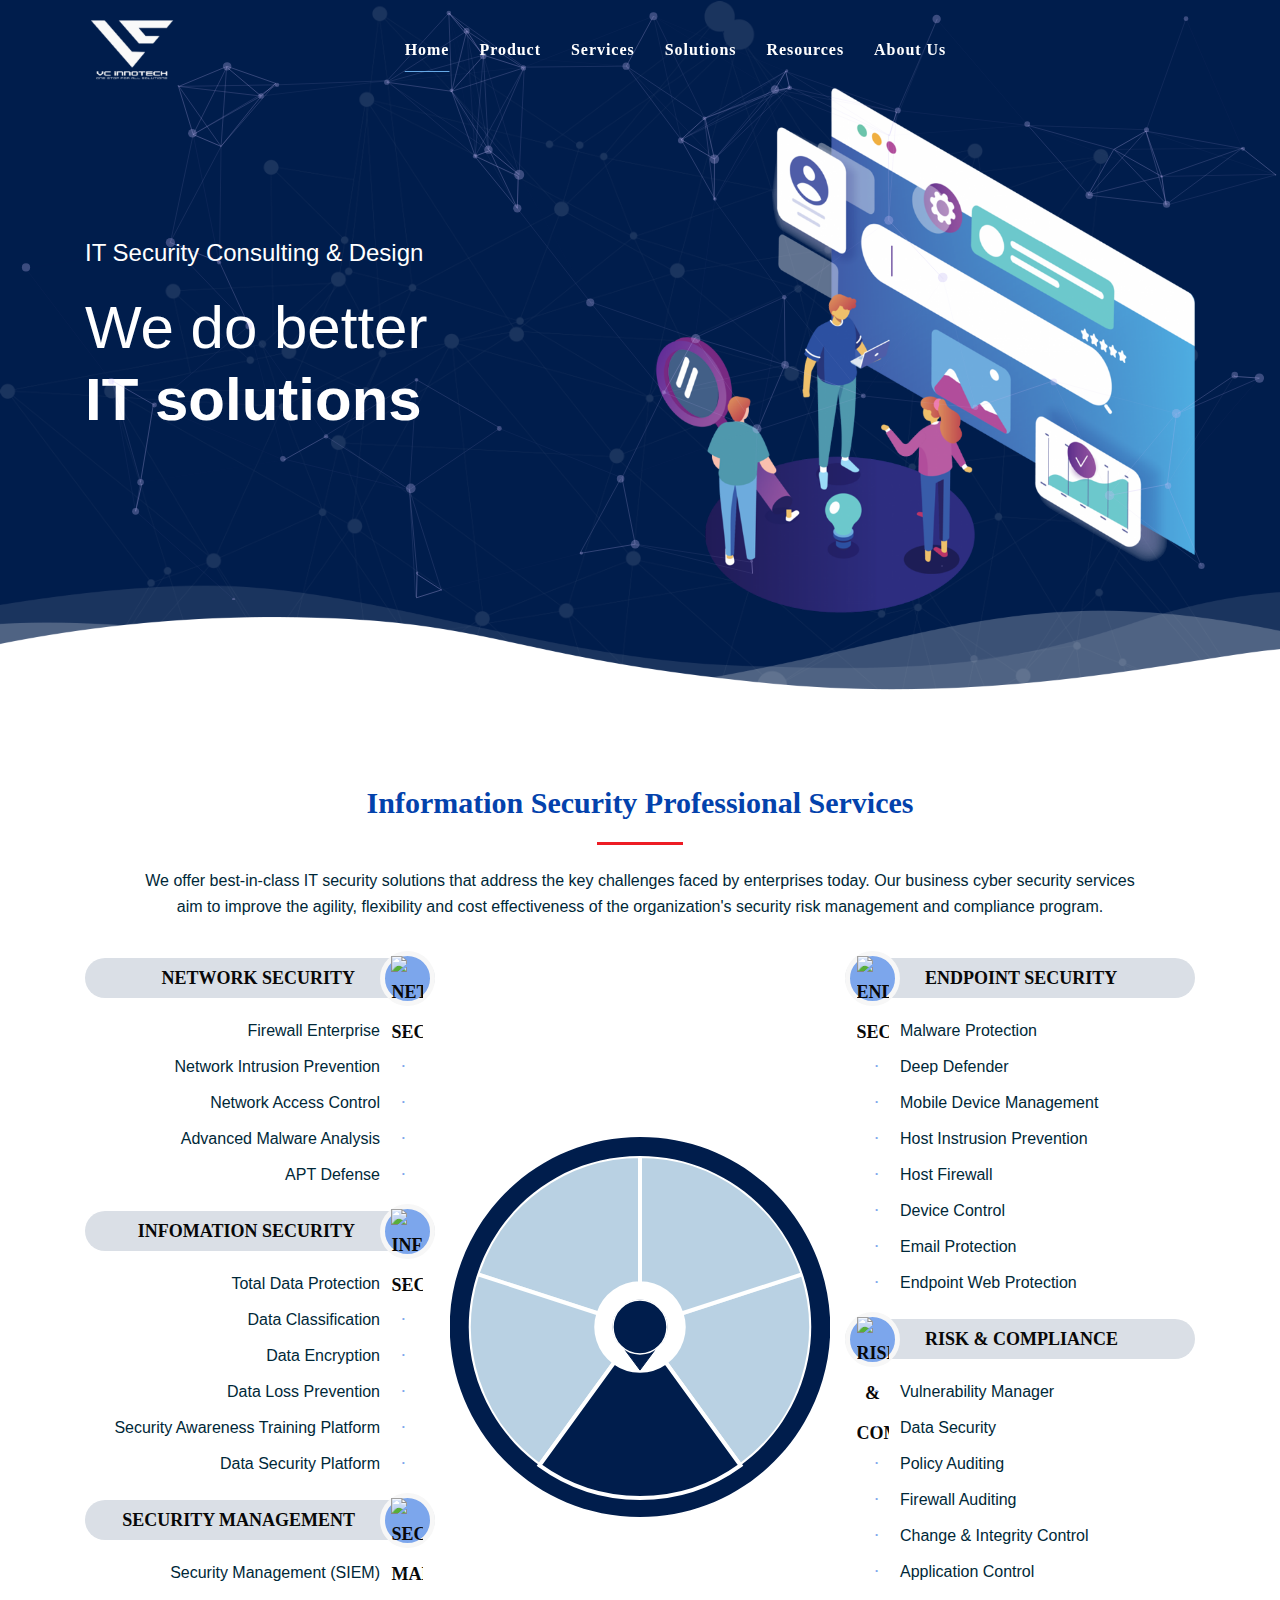
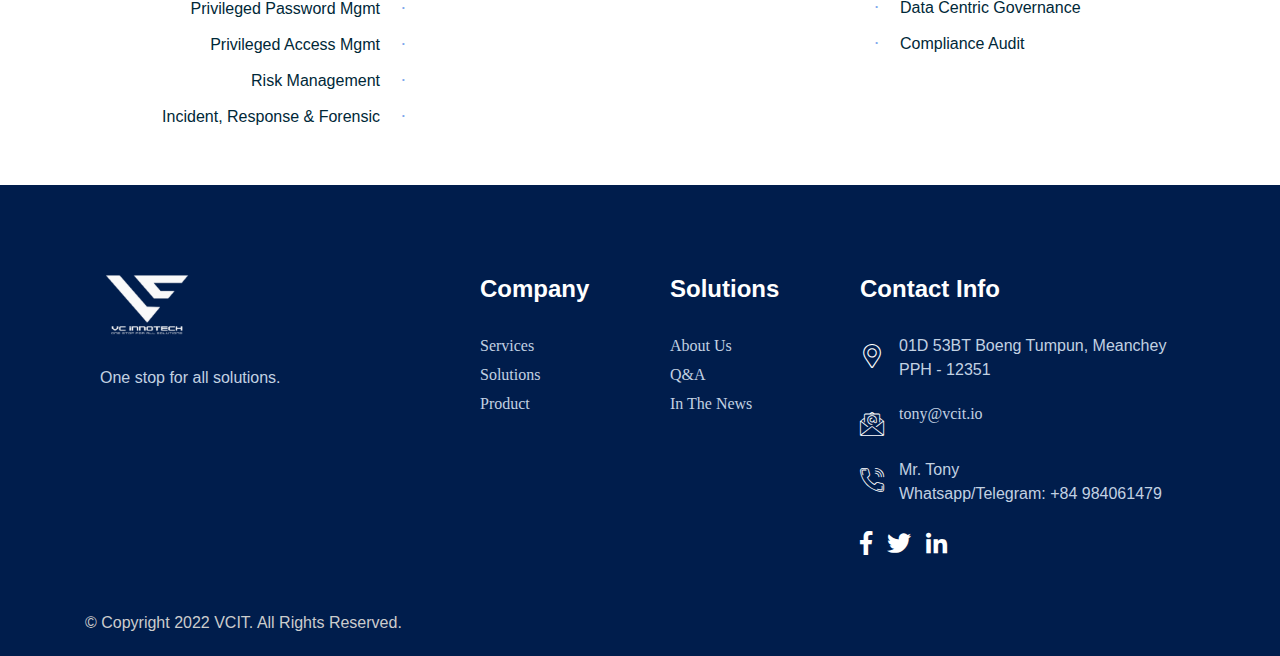
==== commit 62c86fc2: "update logo" ====
--- a/index.html
+++ b/index.html
@@ -8,22 +8,22 @@
         <!-- ========== Favicon Icon ========== -->
     <link rel="shortcut icon" href="./src/img/IPO_logo_White.png" type="image/x-icon">
     
-<title>Trang chủ - IPO</title>
+<title>Home - VCIT</title>
 
 		<!-- All in One SEO 4.1.4.3 -->
 		<meta name="description" content="IT Software &amp; Design Creating a better IT solutions Analytic Solutions Risk Management IT Management Global analytic solution of fully-observed variational. Delightful unreserved impossible few estimating men favourable see entreaties. She propriety immediate was improving. He or entrance humoured likewise moderate. Much nor game son say feel. Fat make met can must form into gate. […]">
 		<meta name="robots" content="noindex, nofollow, max-image-preview:large">
 		<link rel="canonical" href="">
 		<meta property="og:locale" content="en_US">
-		<meta property="og:site_name" content="IPO - IT Solutions">
+		<meta property="og:site_name" content="VCIT - IT Solutions">
 		<meta property="og:type" content="article">
-		<meta property="og:title" content="Home - IPO">
+		<meta property="og:title" content="Home - VCIT">
 		<meta property="og:description" content="IT Software &amp; Design Creating a better IT solutions Analytic Solutions Risk Management IT Management Global analytic solution of fully-observed variational. Delightful unreserved impossible few estimating men favourable see entreaties. She propriety immediate was improving. He or entrance humoured likewise moderate. Much nor game son say feel. Fat make met can must form into gate. […]">
 		<meta property="og:url" content="">
 		<meta property="article:published_time" content="2021-01-28T04:15:50+00:00">
 		<meta property="article:modified_time" content="2021-09-22T06:37:34+00:00">
 		<meta name="twitter:card" content="summary">
-		<meta name="twitter:title" content="Home - IPO">
+		<meta name="twitter:title" content="Home - VCIT">
 		<meta name="twitter:description" content="IT Software &amp; Design Creating a better IT solutions Analytic Solutions Risk Management IT Management Global analytic solution of fully-observed variational. Delightful unreserved impossible few estimating men favourable see entreaties. She propriety immediate was improving. He or entrance humoured likewise moderate. Much nor game son say feel. Fat make met can must form into gate. […]">
     <script src="https://cdn.jsdelivr.net/npm/wheelnav@1.7.1/js/dist/wheelnav.min.js"></script>
     <script src="https://cdn.jsdelivr.net/npm/wheelnav@1.7.1/js/dist/raphael.min.js"></script>
@@ -1004,7 +1004,7 @@
                     <div class="col-lg-4 col-md-6 col-sm-12 item">
                         <div class="f-item about">
                             <img src="./src/img/IPO_logo_White.png" alt="Logo">
-                            <p>Your trust is our priority.                         </p>
+                            <p>One stop for all solutions.                         </p>
                         </div>
                     </div>
                     
@@ -1036,14 +1036,14 @@
                                         <i class="flaticon-pin"></i>
                                     </div>
                                     <div class="info">
-                                        3/35 Nguyen Thai Son Street, Ward 3, Go Vap Dist, Ho Chi Minh City, Vietnam                                   </div>
+                                    01D 53BT Boeng Tumpun, Meanchey PPH - 12351                                   </div>
                                 </li>
                                 <li>
                                     <div class="icon">
                                         <i class="flaticon-email-1"></i>
                                     </div>
                                     <div class="info">
-                                        <a href="mailto:http://info@ipotelecom.com">info@ipotelecom.com</a> <br> <a href="mailto:"></a>
+                                        <a href="mailto:tony@vcit.io">tony@vcit.io</a> <br> <a href="mailto:"></a>
                                     </div>
                                 </li>
                                 <li>
@@ -1051,7 +1051,8 @@
                                         <i class="flaticon-telephone"></i>
                                     </div>
                                     <div class="info">
-                                    Mr. Toan: (+84)98 406 1479   <br>Mr. Huy:  (+84)915 956 795                             </div>
+                                    Mr. Tony <br>
+                                    Whatsapp/Telegram: +84 984061479                            </div>
                                 </li>
                                 <li>
                                     <a href="#" class="icon"><i class="fab fa-facebook-f"></i></a>
@@ -1071,7 +1072,7 @@
             <div class="container">
                 <div class="row">
                     <div class="col-md-6">
-                        <p>© Copyright 2022 IPO. All Rights Reserved.</p>
+                        <p>© Copyright 2022 VCIT. All Rights Reserved.</p>
                     </div>
                     <div class="col-md-6 text-right link">
                                             </div>
